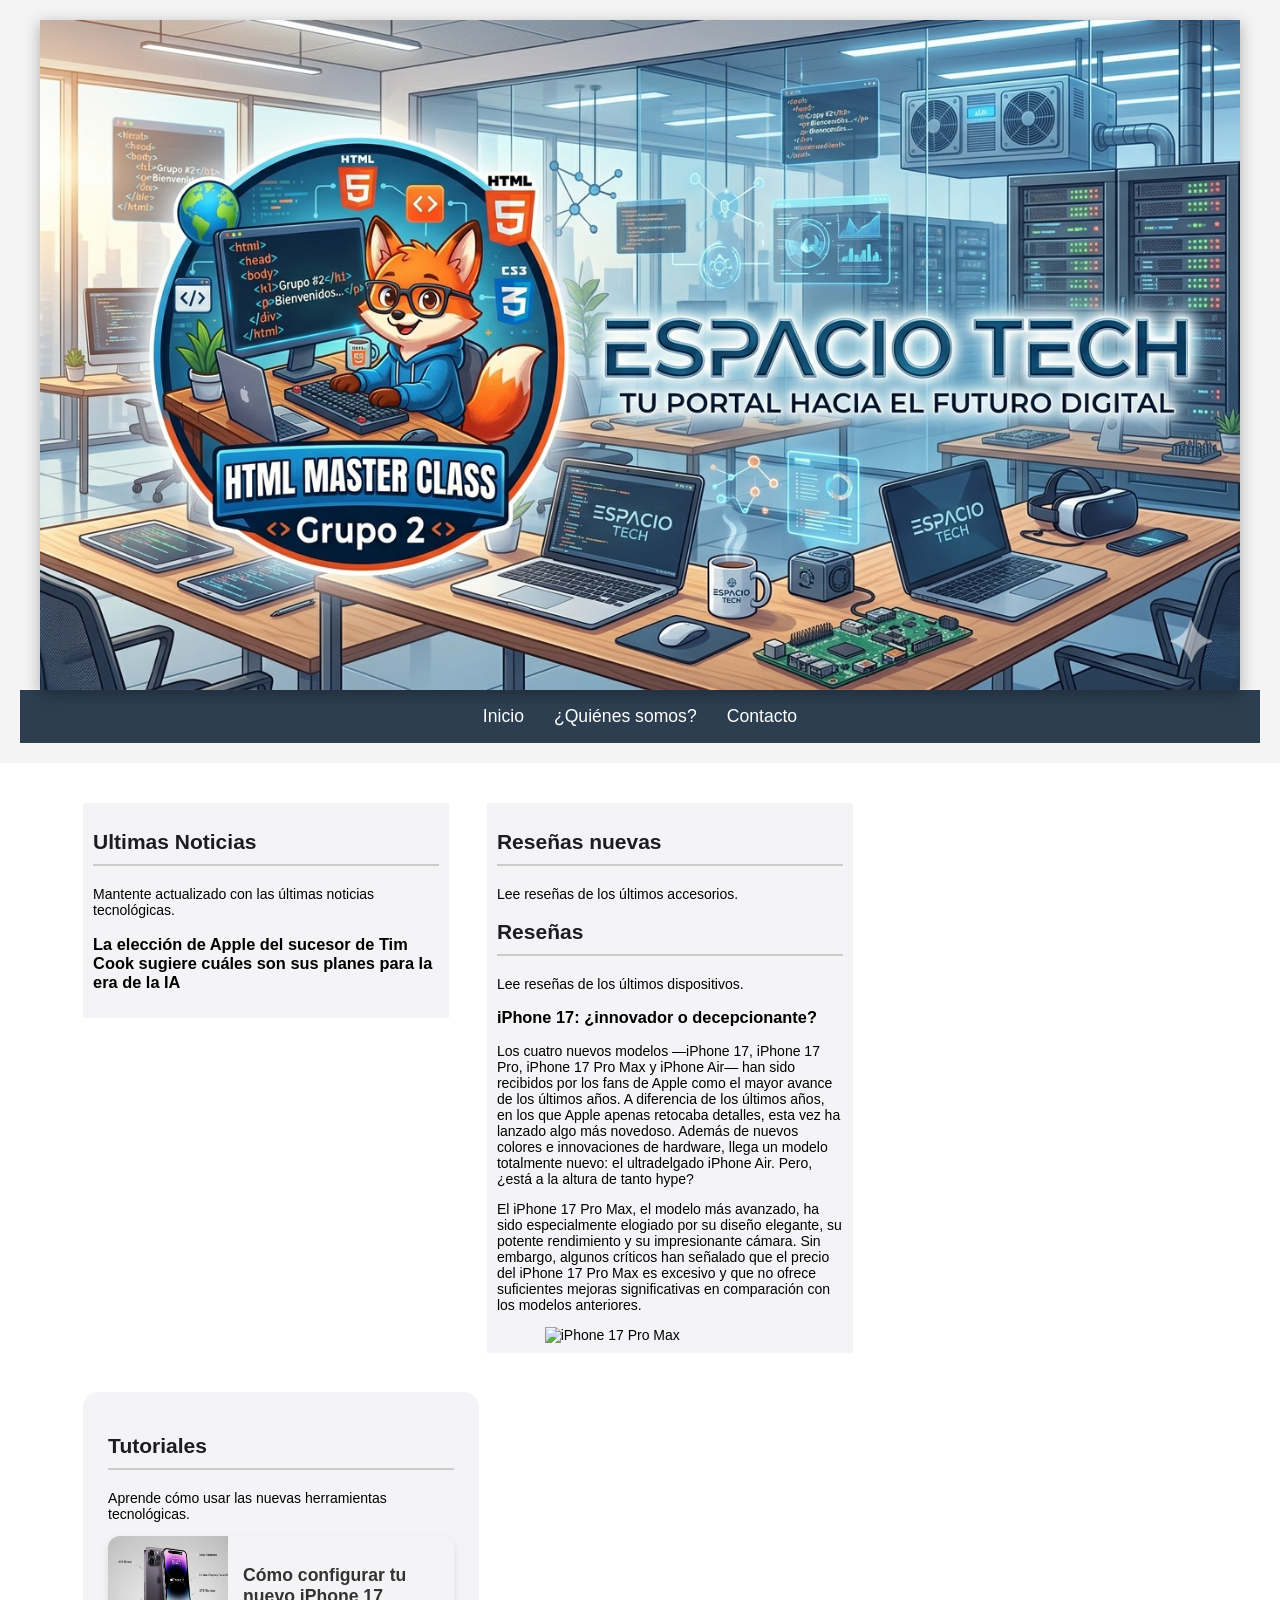
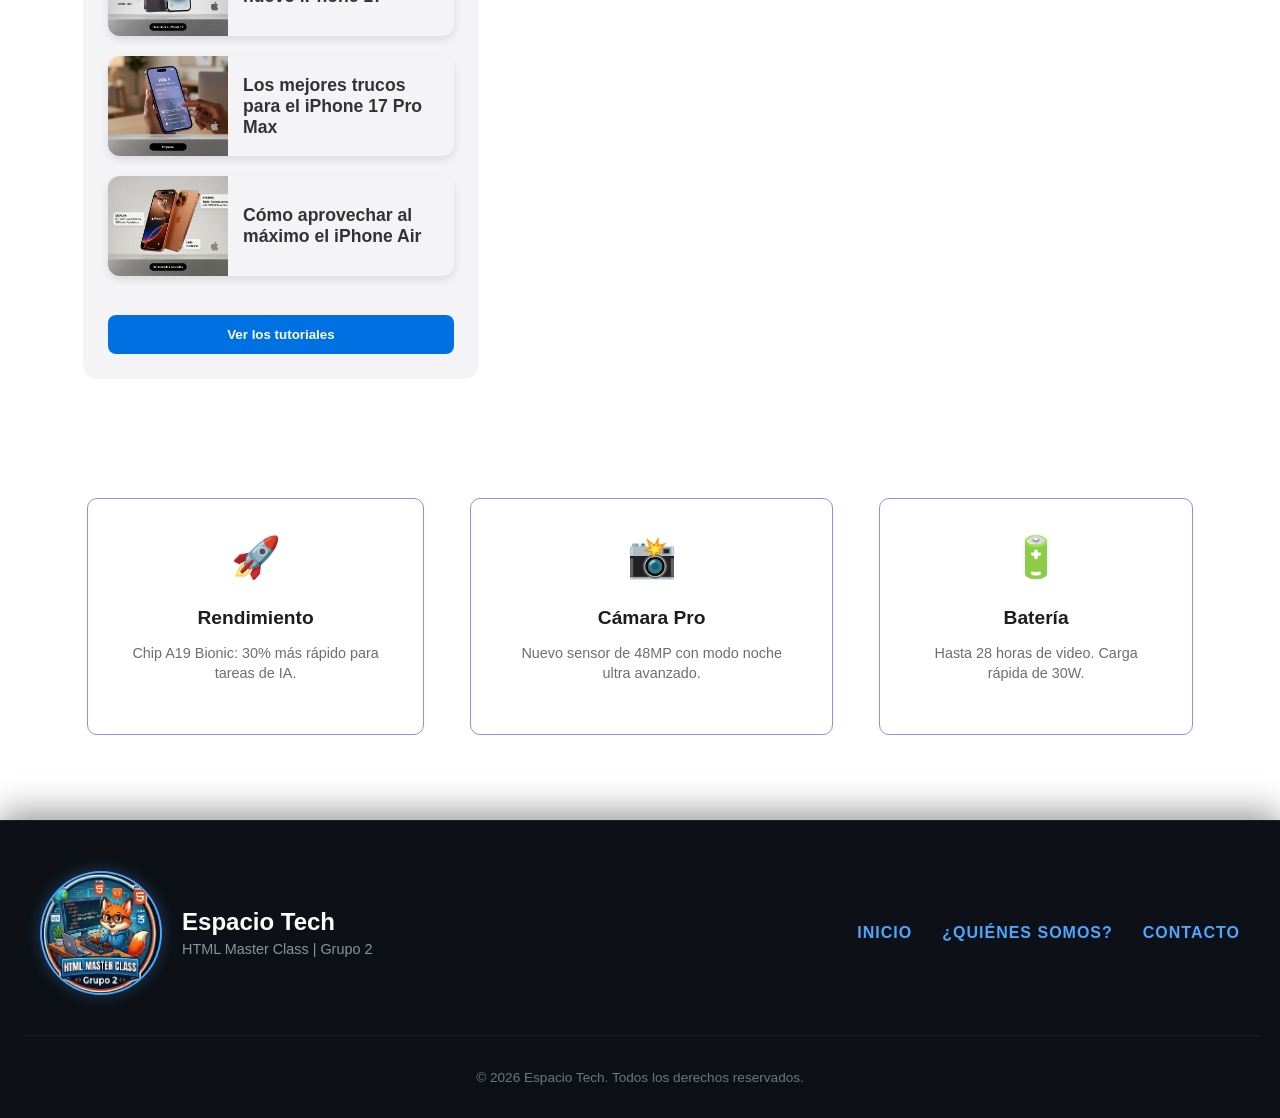
==== index.html @ e51ae592 "Cambios columna" ====
<!DOCTYPE html>
<html lang="en">
    <head>
        <meta charset="UTF-8">
        <meta name="viewport" content="width=device-width, initial-scale=1.0">
        <title>Espacio Tech</title>
        <link rel="stylesheet" href="estilo.css">
    </head>



        <!-- ROSA aqui -->

    <body>

        <!-- EDUARDO + MENU  -->
        <header>
            <div class="header-container">
                <img src="/imagenes/EspacioTech.png" alt="Cabecera Espacio Tech - HTML Master Class" class="header-img">
            </div>

            <nav class="navbar">
                <ul class="nav-list">
                    <li><a href="/index.html">Inicio</a></li>
                    <li><a href="/HTML/quienesSomos.html">¿Quiénes somos?</a></li>
                    <li><a href="/HTML/contactos.html">Contacto</a></li>
                </ul>
            </nav>        
        </header>

        <div class="container">
            <div class="column">
                <h2>Ultimas Noticias</h2>
                <p>Mantente actualizado con las últimas noticias tecnológicas.</p>
                <h3>La elección de Apple del sucesor de
                    Tim Cook sugiere cuáles son sus planes para la era de la IA</h3>
            </div>



            
            <!-- CECILIA + ITEM #2 -->


            <div class="column">

                <h2>Reseñas nuevas</h2>
                <p>Lee reseñas de los últimos accesorios.</p>

                <h2>Reseñas</h2>
                <p>Lee reseñas de los últimos dispositivos.</p> 
                <h3>iPhone 17: ¿innovador o decepcionante?</h3>
                <p>Los cuatro nuevos modelos —iPhone 17, iPhone 17 Pro, iPhone 17 Pro Max y iPhone Air— han sido recibidos por los fans de Apple como el mayor avance de los últimos años. A diferencia de los últimos años, en los que Apple apenas retocaba detalles, esta vez ha lanzado algo más novedoso. Además de nuevos colores e innovaciones de hardware, llega un modelo totalmente nuevo: el ultradelgado iPhone Air. Pero, ¿está a la altura de tanto hype?</p>
                <p>El iPhone 17 Pro Max, el modelo más avanzado, ha sido especialmente elogiado por su diseño elegante, su potente rendimiento y su impresionante cámara. Sin embargo, algunos críticos han señalado que el precio del iPhone 17 Pro Max es excesivo y que no ofrece suficientes mejoras significativas en comparación con los modelos anteriores.</p>
                
                <img class="img-resena" src="https://www.apple.com/v/iphone-17/e/images/overview/welcome/hero_startframe__e9e7pcnguyqi_xlarge.jpg" alt="iPhone 17 Pro Max">

            </div>

            <!-- ARGELIS TERMINADO -->


            <div class="column">
                <h2>Tutoriales</h2>
                <p>Aprende cómo usar las nuevas herramientas tecnológicas.</p>

                <ul class="Lista-tutoriales">
                    <li><a href="#">Cómo configurar tu nuevo iPhone 17</a></li>
                    <li><a href="#">Los mejores trucos para el iPhone 17 Pro Max</a></li>
                    <li><a href="#">Cómo aprovechar al máximo el iPhone Air</a></li>
                </ul>

                <button class="btn-leer-mas">Ver los tutoriales</button>
            </div>
            <div class="clearfix"></div>
        </div>

        



        

        


        <!-- <div class="container">
            <div class="row">
                <div class="column">Grid Item 1</div>
                <div class="column">Grid Item 2</div>
                <div class="column">Grid Item 3</div>
                <div class="clearfix"></div>
            </div>
        </div> -->




        <div class="container">
        <div class="row">
            <div class="column1">
                <div class="card-detalles">
                    <span class="emoji">🚀</span>
                    <h4>Rendimiento</h4>
                    <p>Chip A19 Bionic: 30% más rápido para tareas de IA.</p>
                </div>
            </div>

            <div class="column1">
                <div class="card-detalles">
                    <span class="emoji">📸</span>
                    <h4>Cámara Pro</h4>
                    <p>Nuevo sensor de 48MP con modo noche ultra avanzado.</p>
                </div>
            </div>

            <div class="column1">
                <div class="card-detalles">
                    <span class="emoji">🔋</span>
                    <h4>Batería</h4>
                    <p>Hasta 28 horas de video. Carga rápida de 30W.</p>
                </div>
            </div>
            <div class="clearfix"></div>
        </div>
    </div>

        <div class="container">
        
        </div>

        <!-- Footer -->
        <footer class="site-footer-v2">
            <div class="footer-inner-wrapper">
                
                <div class="footer-branding">
                    <img src="/imagenes/FooterDos.png" alt="Logo Espacio Tech HTML Master Class" class="footer-logo-img">
                    <div class="branding-text">
                        <h3>Espacio Tech</h3>
                        <p>HTML Master Class | Grupo 2</p>
                    </div>
                </div>

                <nav class="footer-navigation-v2">
                    <ul>
                        <li><a href="/index.html">Inicio</a></li>
                        <li><a href="/HTML/quienesSomos.html">¿Quiénes somos?</a></li>
                        <li><a href="/HTML/contactos.html">Contacto</a></li>
                    </ul>
                </nav>
                
            </div>
            
            <div class="footer-bottom-v2">
                <p>&copy; 2026 Espacio Tech. Todos los derechos reservados.</p>
            </div>
        </footer>
        <!-- Fin del footer -->
        
    </body>



</html>
---- estilo.css ----
/*Estilos generales del cuerpo*/
body {
    font-family: Arial, sans-serif;
    font-size:14px ;
    margin: 0;
    padding: 0;
}

/* Contenedor principal del menú - Header*/
.navbar {
    background-color: #2c3e50;
    padding: 1rem;
    display: flex;
    justify-content: center; /* Centra el menú horizontalmente */
}
.glass-container {
    background: rgba(13, 17, 23, 0.75); /* Fondo oscuro translúcido */
    backdrop-filter: blur(12px); /* Efecto de desenfoque del fondo */
    -webkit-backdrop-filter: blur(12px);
    border: 1px solid rgba(255, 255, 255, 0.1);
    border-radius: 15px;
    padding: 30px 60px;
    text-align: center;
    box-shadow: 0 8px 32px 0 rgba(0, 0, 0, 0.5);
    width: 80%;
    max-width: 800px;
}

/* Lista de navegación */
.nav-list {
    list-style: none;
    margin: 0;
    padding: 0;
    display: flex;
    gap: 30px; /* Espacio entre los elementos */
}

/* Estilos de los enlaces */
.nav-list li a {
    text-decoration: none;
    color: white;
    font-weight: 500;
    font-size: 1.1rem;
    transition: color 0.3s ease;
}

/* Efecto al pasar el ratón (Hover) */
.nav-list li a:hover {
    color: #3498db;
}

/* Estilos para que la cabecera se vea perfecta */
.main-header {
    width: 100%;
    overflow: hidden;
    position: relative;
    background-color: #0d1117; /* Un color oscuro que combine con el diseño tech */
}

.header-container {
    max-width: 1200px; /* Ancho máximo para que no se estire demasiado en pantallas gigantes */
    margin: 0 auto;
    position: relative;
}

.header-img {
    width: 100%;
    height: auto;
    display: block;
    box-shadow: 0 4px 15px rgba(0, 0, 0, 0.3); /* Sombra para darle profundidad */
}

/* Estilo para el texto opcional sobre la imagen */
.header-overlay {
    position: absolute;
    bottom: 20px;
    left: 20px;
    color: white;
    font-family: 'Segoe UI', Tahoma, Geneva, Verdana, sans-serif;
    text-shadow: 2px 2px 4px rgba(0,0,0,0.7);
}

/* Ajuste para móviles */
@media (max-width: 768px) {
    .header-overlay h1 {
        font-size: 1.5rem;
    }
}
/* Fien de Header */


/*Estilos para el contenedor*/
.container {
    width: 90%;
    margin: 0 auto;
    padding: 20px;
    border: 1px solid #ffffff;
}
/*Encabezado principal*/
header {
    background-color: #f4f4f4;
    color: #333;
    padding: 20px;
    text-align: center;
}
/*Columnas flotantes*/
.column {
    float: left;
    width: 30%;
    margin: 1.66%;
    padding: 10px;
    background-color:#f4f4f7;
}

.img-resena {
    display: block;
    margin: 0 auto;
    max-width: 100%;
    width: 250px;
    height: auto;
}

.clearfix::after {
    content: "";
    display: table;
    clear: both;
}
@media  (max-width: 768px) {
    .column {
        width: 100%;
        float: none;
        margin: 0 0 20px 0;
    }
}
.row {
    overflow: hidden;
}
.post img{
    float: left;
    width:  50px;
    margin-right: 10px;
}


/* =========================================
   ESTILOS DE ARGENIS - SECCIÓN TUTORIALES
   ========================================= */

/* 1. Fondo gris y contenedor de tu columna */
.column:nth-child(3) { 
    background-color: #f4f4f7; /* El gris profesional que pediste */
    padding: 25px;
    border-radius: 15px;
}

/* 2. Titulo de tu sección */
.column h2 {
    color: #1d1d1f;
    font-family: 'Segoe UI', sans-serif;
    border-bottom: 2px solid #ccc;
    padding-bottom: 10px;
    margin-bottom: 20px;
}

/* 3. Ajuste de tu lista para que sea "acostada" */
.Lista-tutoriales {
    list-style: none; /* Quitamos los puntos */
    padding: 0;
    display: flex;
    flex-direction: column; /* Las tarjetas van una debajo de otra */
    gap: 20px; /* Espacio entre tarjetas */
}

/* 4. Cada "Link" se convierte en una tarjeta horizontal (acostada) */
.Lista-tutoriales li a {
    display: flex;
    align-items: center;
    text-decoration: none;
    color: #333;
    border-radius: 12px;
    overflow: hidden;
    box-shadow: 0 4px 8px rgba(0,0,0,0.1);
    transition: transform 0.3s ease;
    min-height: 100px; /* Altura de la tarjeta acostada */
}

.Lista-tutoriales li a:hover {
    transform: scale(1.02);
    box-shadow: 0 6px 12px rgba(0,0,0,0.15);
}

/* 5. Creamos un espacio para la imagen dentro de la tarjeta con CSS */
/* Como no tienes <img> en el HTML original dentro del <a>, 
   usaremos un truco de CSS para poner una imagen de fondo a la izquierda */
.Lista-tutoriales li a::before {
    content: "";
    flex: 0 0 120px; /* Ancho de la imagen "acostada" */
    height: 100px;
    background-color: #ddd;
    background-size: cover;
    background-position: center;
    margin-right: 15px;
}

/* Imágenes específicas para cada tutorial (reemplaza con tus fotos) */
.Lista-tutoriales li:nth-child(1) a::before { background-image: url(/imagenes/iphone\ 17\ 1.png); }
.Lista-tutoriales li:nth-child(2) a::before { background-image: url(/imagenes/17\ iphone\ 2.png); }
.Lista-tutoriales li:nth-child(3) a::before { background-image: url(/imagenes/iphone\ 17\ 3.png); }

/* 6. Estilo del texto dentro de la tarjeta */
.Lista-tutoriales li a {
    font-weight: 600;
    font-size: 1.1rem;
    padding-right: 15px;
}

/* 7. Tu botón de "Ver más" */
.btn-leer-mas {
    width: 100%;
    margin-top: 25px;
    padding: 12px;
    background-color: #0071e3;
    color: white;
    border: none;
    border-radius: 8px;
    font-weight: bold;
    cursor: pointer;
    transition: background 0.3s;
}

.btn-leer-mas:hover {
    background-color: #005bb7;
}


/* ESTILOS DE LA SECCION GRID */

/* Estilos para los Grid Items de Argelis */
.row {
    margin-top: 35px;
    display: flex; /* Asegura que se vean alineados */
    justify-content: space-between;
    
}

.card-detalles {
    background: #ffffff;
    border: 1px solid #8d8dfe;
    border-radius: 10px;
    padding: 35px;
    text-align: center;
    transition: all 0.3s ease; 
    height: 70%; 
}

/* Efecto al pasar el mouse */
.card-detalles:hover {
    transform: translateY(-8px);
    box-shadow: 0 10px 20px rgba(0,0,0,0.1);
    border-color: #0071e3;
}

.card-detalles .emoji {
    font-size: 2.5rem;
    display: block;
    margin-bottom: 15px;
}

.card-detalles h4 {
    font-size: 1.2rem;
    color: #1d1d1f;
    margin-bottom: 10px;
    font-weight: 700;
}

.card-detalles p {
    font-size: 0.9rem;
    color: #6e6e73;
    line-height: 1.4;
}

/* Ajuste para que las columnas no se peguen */
.column1 {
    padding: 2%;
}

/* Inicio CSS para el Footer*/
.footer-espacio-tech {
    width: 100%;
    min-height: 100px;
    /* Usamos tu imagen de fondo */
    /* background: url('/imagenes/footerEspacioTech.png') no-repeat center center; */
    background-size: cover;
    display: flex;
    justify-content: center;
    align-items: flex-end; /* Lo posiciona en la parte baja */
    padding-bottom: 20px;
    font-family: 'Segoe UI', Tahoma, Geneva, Verdana, sans-serif;
}

.glass-container {
    background: rgba(13, 17, 23, 0.75); /* Fondo oscuro translúcido */
    backdrop-filter: blur(12px); /* Efecto de desenfoque del fondo */
    -webkit-backdrop-filter: blur(12px);
    border: 1px solid rgba(255, 255, 255, 0.1);
    border-radius: 15px;
    padding: 30px 60px;
    text-align: center;
    box-shadow: 0 8px 32px 0 rgba(0, 0, 0, 0.5);
    width: 50%;
    max-width: 800px;
}

/* Estilos principales del footer (Fondo oscuro tech) */
.site-footer-v2 {
    background-color: #0d1117; /* El color oscuro del fondo de tu imagen */
    color: #ffffff;
    padding: 50px 20px 20px;
    font-family: 'Segoe UI', Tahoma, Geneva, Verdana, sans-serif;
    border-top: 1px solid rgba(77, 166, 255, 0.1);
    box-shadow: 0 -8px 32px rgba(0, 0, 0, 0.4);
}

/* Contenedor Flexbox para alinear marca a la izq. y enlaces a la der. */
.footer-inner-wrapper {
    max-width: 1200px;
    margin: 0 auto;
    display: flex;
    justify-content: space-between; /* Clave para mover los extremos */
    align-items: center; /* Alinea verticalmente */
    flex-wrap: wrap; /* Para móviles */
    gap: 30px;
}

/* Estilos para el logo y branding (Izquierda) */
.footer-branding {
    display: flex;
    align-items: center;
    gap: 20px;
}

.footer-logo-img {
    height: 120px; /* Ajusta el tamaño de tu imagen aquí */
    width: auto;
    border-radius: 50%; /* Mantiene la forma circular del logo */
    border: 2px solid #4da6ff; /* Un sutil anillo azul tech */
    box-shadow: 0 0 15px rgba(77, 166, 255, 0.3);
}

.branding-text h3 {
    margin: 0;
    color: #ffffff;
    font-size: 1.5rem;
    font-weight: 700;
}

.branding-text p {
    margin: 5px 0 0;
    color: #8b949e;
    font-size: 0.9rem;
}

/* Innicio Estilos para el Footer */
.footer-navigation-v2 ul {
    list-style: none;
    padding: 0;
    margin: 0;
    display: flex;
    gap: 30px;
}

.footer-navigation-v2 a {
    color: #4da6ff; /* Azul tecnológico para los links */
    text-decoration: none;
    font-weight: 600;
    font-size: 1rem;
    text-transform: uppercase;
    letter-spacing: 1px;
    transition: all 0.3s ease;
}

.footer-navigation-v2 a:hover {
    color: #ffffff;
    text-shadow: 0 0 10px #4da6ff; /* Efecto de brillo tech */
    transform: translateY(-2px);
}

/* Parte baja del footer (Copyright) */
.footer-bottom-v2 {
    text-align: center;
    margin-top: 40px;
    padding-top: 20px;
    border-top: 1px solid rgba(255, 255, 255, 0.05);
    color: #6e7681;
    font-size: 0.85rem;
}

/* Adaptación para dispositivos móviles */
@media (max-width: 768px) {
    .footer-inner-wrapper {
        flex-direction: column; /* Apila los elementos */
        text-align: center;
    }
    
    .footer-branding {
        flex-direction: column;
    }
    
    .footer-navigation-v2 ul {
        flex-direction: column;
        gap: 15px;
    }
}
/* Fin CSS para el Footer*/
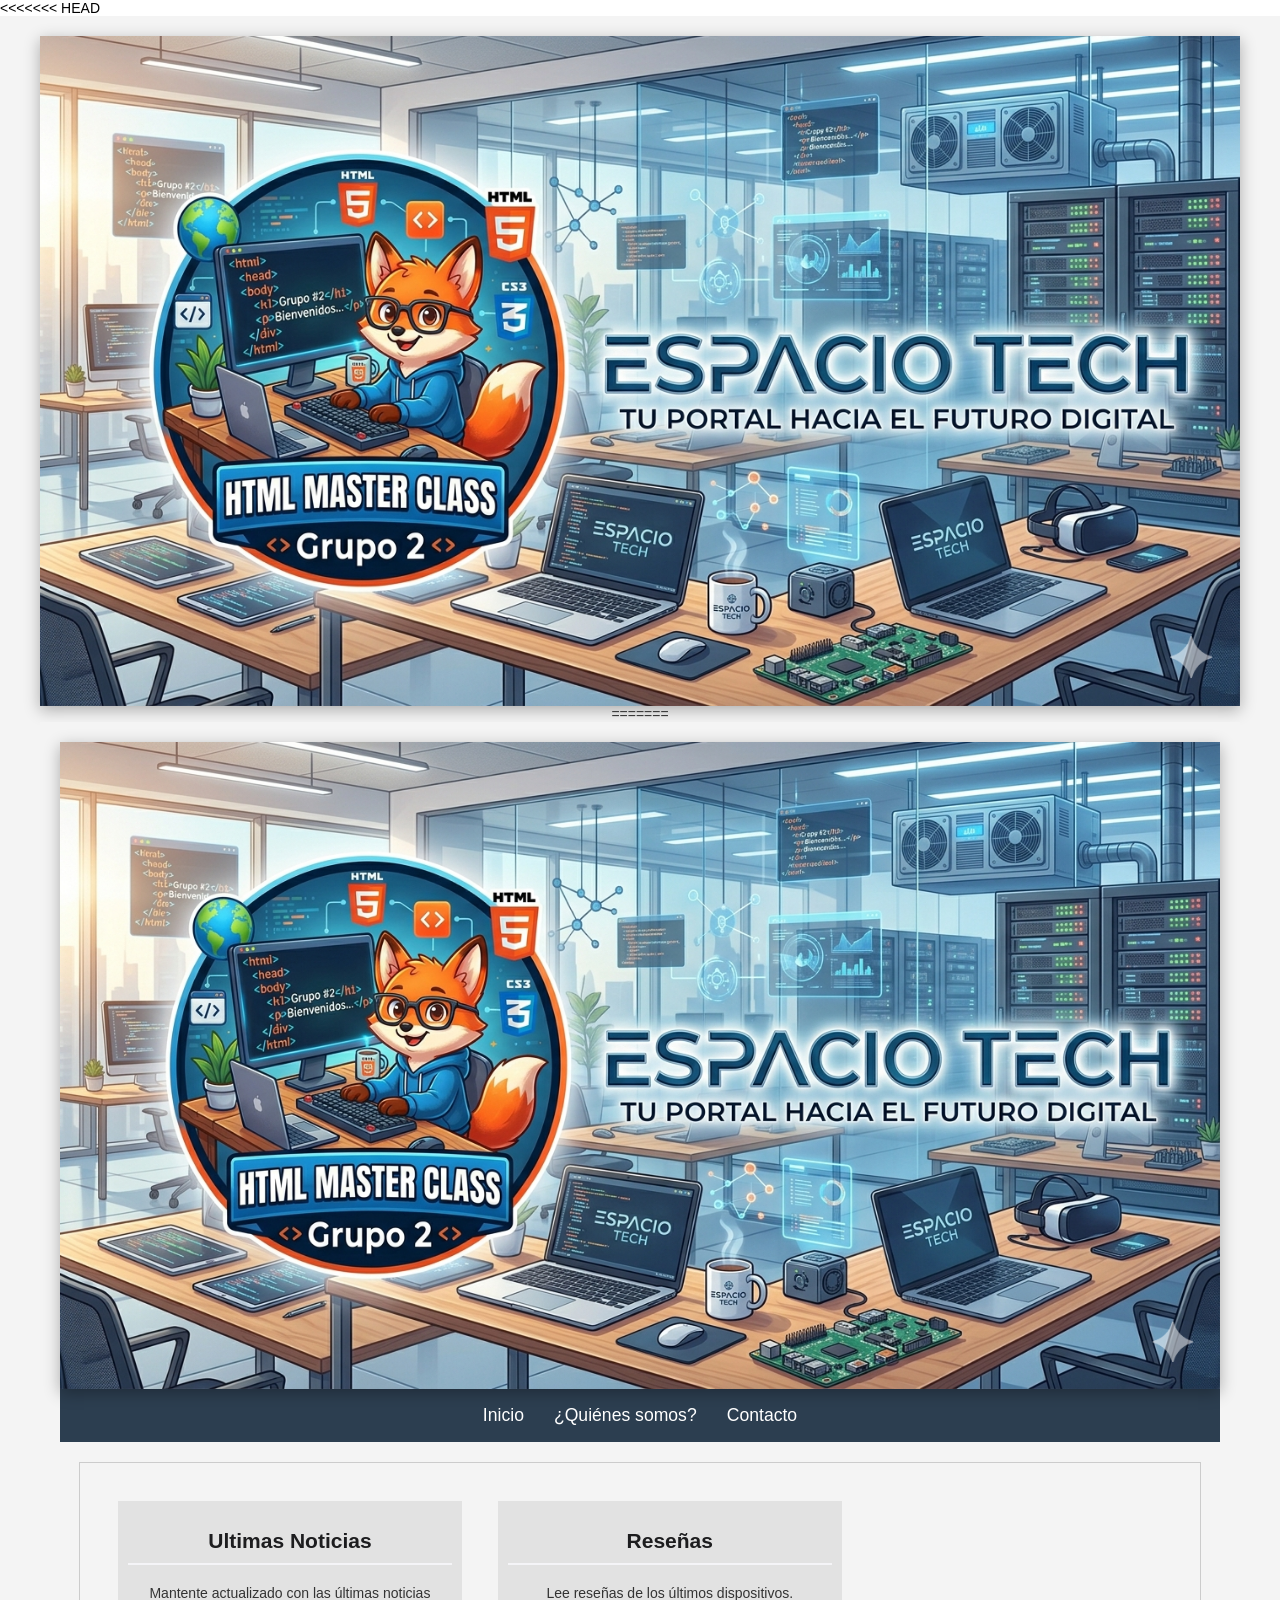
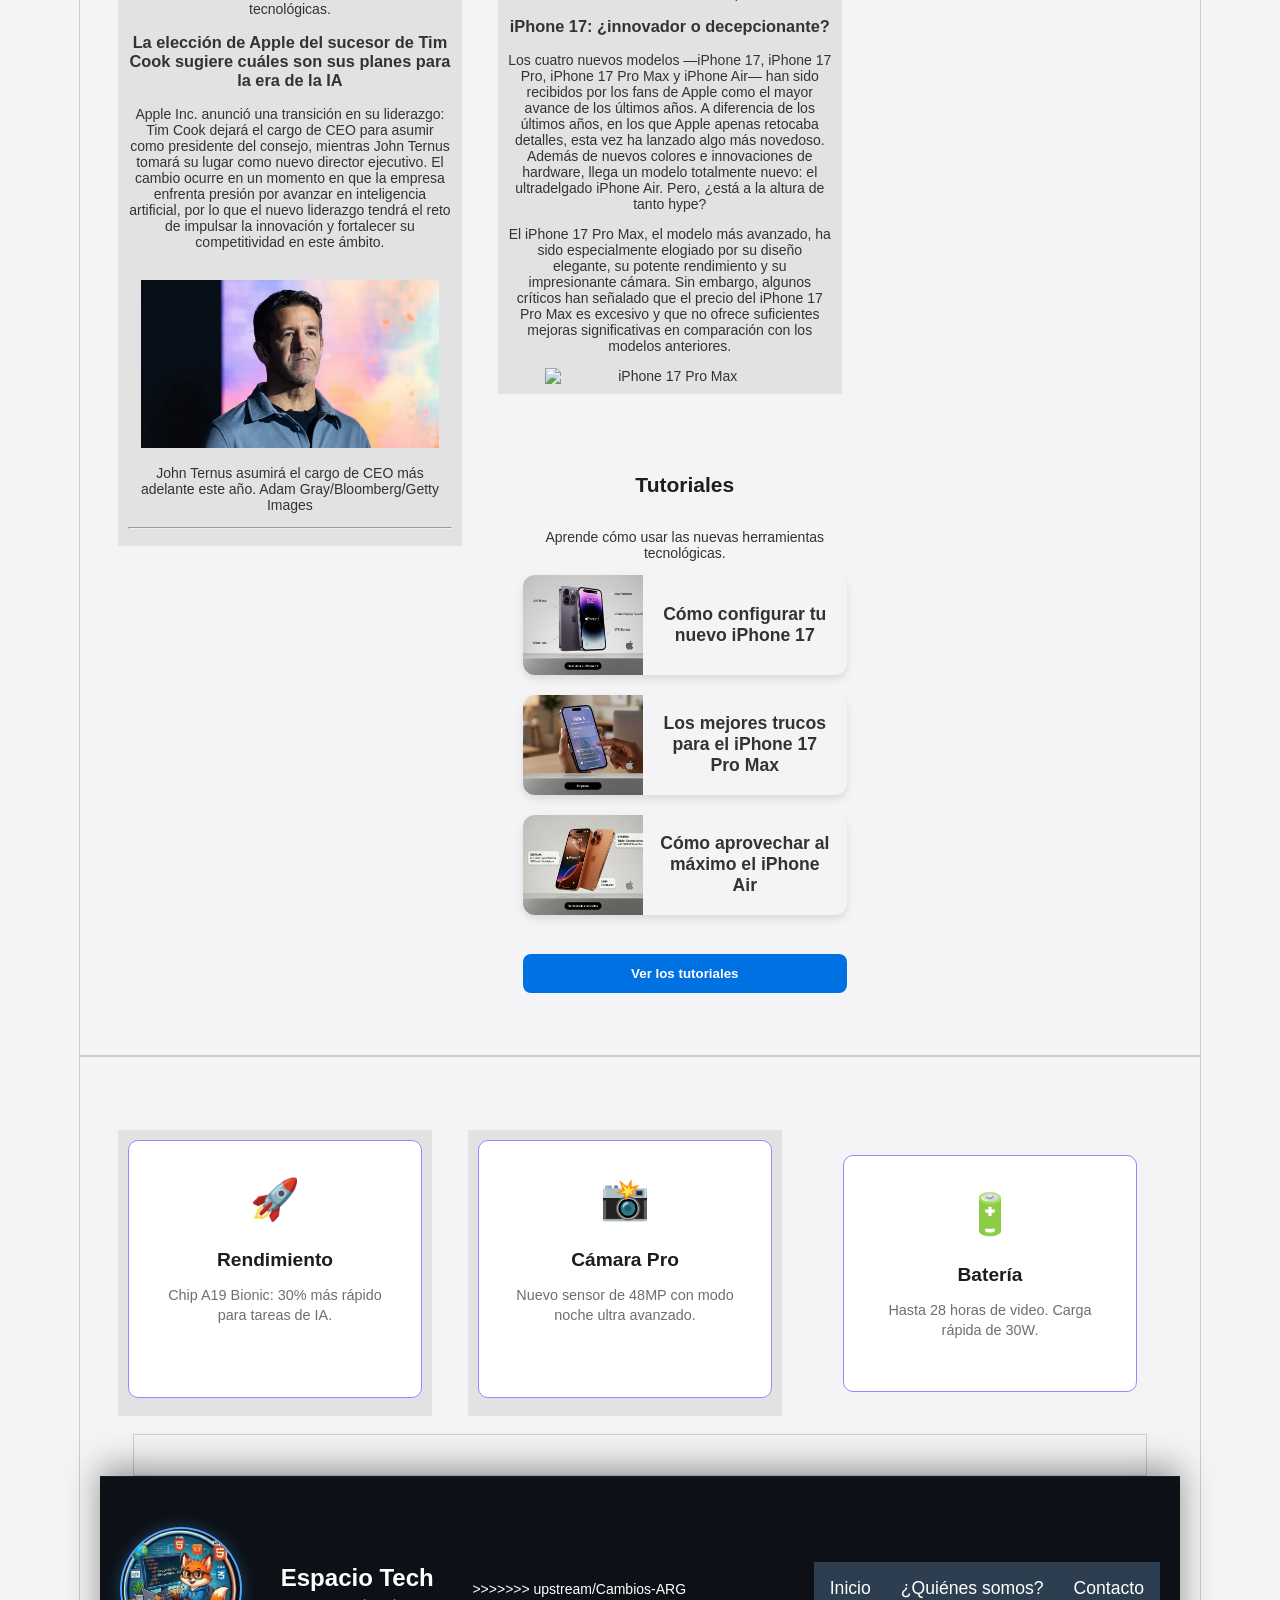
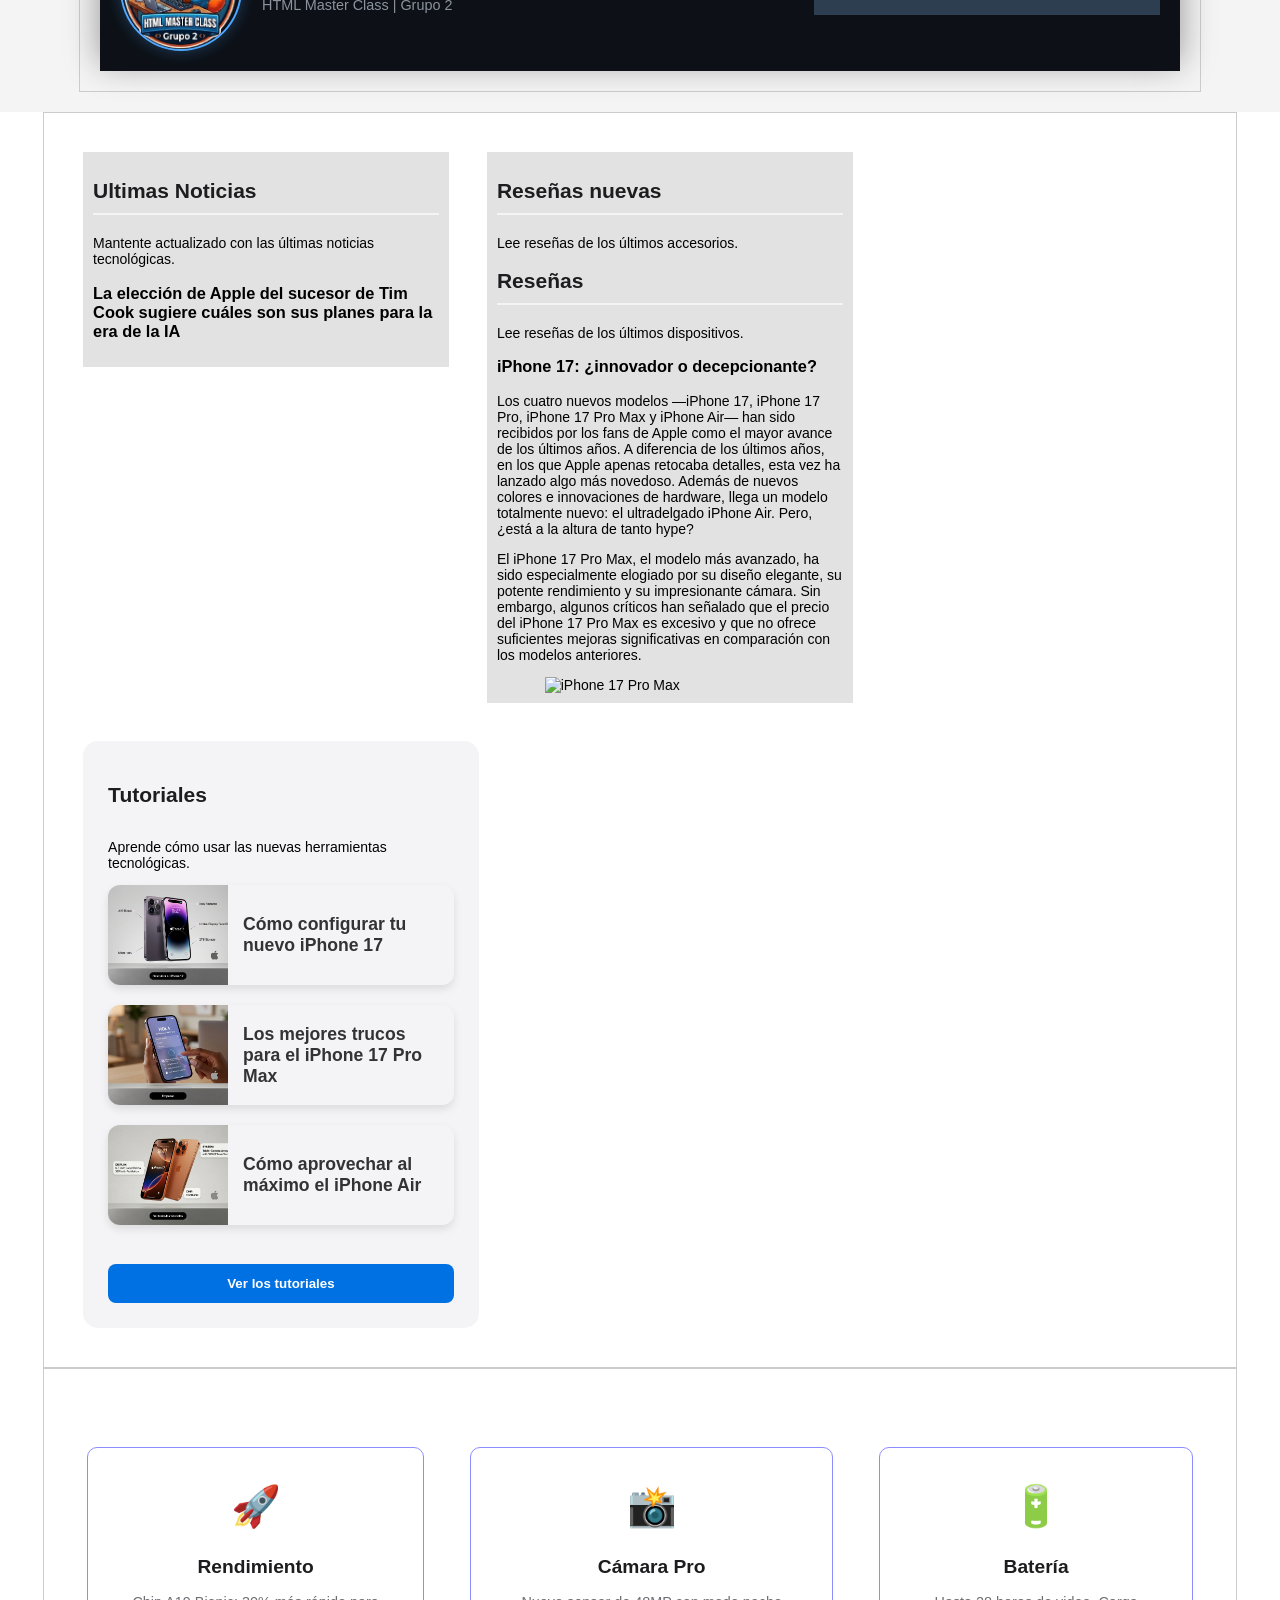
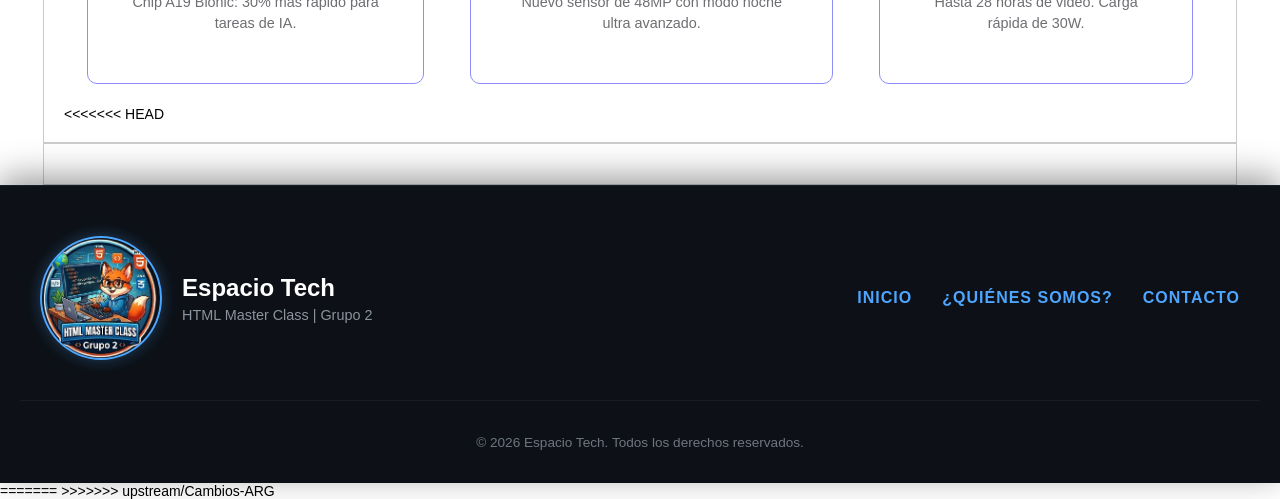
==== commit e1624d84: "Ultima" ====
--- a/index.html
+++ b/index.html
@@ -6,6 +6,7 @@
         <title>Espacio Tech</title>
         <link rel="stylesheet" href="estilo.css">
     </head>
+<<<<<<< HEAD
 
 
 
@@ -17,6 +18,133 @@
         <header>
             <div class="header-container">
                 <img src="/imagenes/EspacioTech.png" alt="Cabecera Espacio Tech - HTML Master Class" class="header-img">
+=======
+<body>
+
+    <!-- EDUARDO + MENU  -->
+
+    <header>
+        <div class="header-container">
+            <img src="/imagenes/EspacioTech.png" alt="Cabecera Espacio Tech - HTML Master Class" class="header-img">
+        </div>
+
+        <nav class="navbar">
+            <ul class="nav-list">
+                <li><a href="/index.html">Inicio</a></li>
+                <li><a href="/HTML/quienesSomos.html">¿Quiénes somos?</a></li>
+                <li><a href="/HTML/contactos.html">Contacto</a></li>
+            </ul>
+        </nav>        
+    </header>
+
+
+       <!-- ROSA -->
+
+
+    <div class="container">
+        <div class="column">
+            <h2>Ultimas Noticias</h2>
+            <p>Mantente actualizado con las últimas noticias tecnológicas.</p>
+            <h3>La elección de Apple del sucesor de
+                 Tim Cook sugiere cuáles son sus planes para la era de la IA</h3>
+
+                 <P>Apple Inc. anunció una transición en su liderazgo: Tim 
+        Cook dejará el cargo de CEO para asumir como presidente del 
+        consejo, mientras John Ternus tomará su lugar como nuevo 
+        director ejecutivo. El cambio ocurre en un momento en que la 
+        empresa enfrenta presión por avanzar en inteligencia 
+        artificial, por lo que el nuevo liderazgo tendrá el reto de 
+        impulsar la innovación y fortalecer su competitividad en este 
+        ámbito.</P>
+       
+          <br>
+      
+    <div class="imagen">
+  <img src="/imagenes/Ternus.webp" alt="foto de Ternus" height="168">
+  <p class="epigrafe"> 
+    <span class="normal">John Ternus asumirá el cargo de CEO más 
+             adelante este año.</span> Adam Gray/Bloomberg/Getty Images</p>
+   </div>
+    <hr>
+        </div>
+
+
+
+        
+           <!-- CECILIA + ITEM #2 -->
+
+
+        <div class="column">
+
+            <h2>Reseñas</h2>
+            <p>Lee reseñas de los últimos dispositivos.</p> 
+            <h3>iPhone 17: ¿innovador o decepcionante?</h3>
+            <p>Los cuatro nuevos modelos —iPhone 17, iPhone 17 Pro, iPhone 17 Pro Max y iPhone Air— han sido recibidos por los fans de Apple como el mayor avance de los últimos años. A diferencia de los últimos años, en los que Apple apenas retocaba detalles, esta vez ha lanzado algo más novedoso. Además de nuevos colores e innovaciones de hardware, llega un modelo totalmente nuevo: el ultradelgado iPhone Air. Pero, ¿está a la altura de tanto hype?</p>
+            <p>El iPhone 17 Pro Max, el modelo más avanzado, ha sido especialmente elogiado por su diseño elegante, su potente rendimiento y su impresionante cámara. Sin embargo, algunos críticos han señalado que el precio del iPhone 17 Pro Max es excesivo y que no ofrece suficientes mejoras significativas en comparación con los modelos anteriores.</p>
+            
+            <img class="img-resena" src="https://www.apple.com/v/iphone-17/e/images/overview/welcome/hero_startframe__e9e7pcnguyqi_xlarge.jpg" alt="iPhone 17 Pro Max">
+        </div>
+
+         <!-- ARGELIS TERMINADO -->
+
+
+            <div class="column">
+                <h2>Tutoriales</h2>
+                <p>Aprende cómo usar las nuevas herramientas tecnológicas.</p>
+
+                <ul class="Lista-tutoriales">
+                    <li><a href="#">Cómo configurar tu nuevo iPhone 17</a></li>
+                    <li><a href="#">Los mejores trucos para el iPhone 17 Pro Max</a></li>
+                    <li><a href="#">Cómo aprovechar al máximo el iPhone Air</a></li>
+                </ul>
+
+                <button class="btn-leer-mas">Ver los tutoriales</button>
+            </div>
+            <div class="clearfix"></div>
+        </div>
+
+        <div class="container">
+        <div class="row">
+            <div class="column">
+                <div class="card-detalles">
+                    <span class="emoji">🚀</span>
+                    <h4>Rendimiento</h4>
+                    <p>Chip A19 Bionic: 30% más rápido para tareas de IA.</p>
+                </div>
+            </div>
+
+            <div class="column">
+                <div class="card-detalles">
+                    <span class="emoji">📸</span>
+                    <h4>Cámara Pro</h4>
+                    <p>Nuevo sensor de 48MP con modo noche ultra avanzado.</p>
+                </div>
+            </div>
+
+            <div class="column">
+                <div class="card-detalles">
+                    <span class="emoji">🔋</span>
+                    <h4>Batería</h4>
+                    <p>Hasta 28 horas de video. Carga rápida de 30W.</p>
+                </div>
+            </div>
+            <div class="clearfix"></div>
+        </div>
+        <div class="container">
+        
+        </div>
+
+    <!-- Footer -->
+    <footer class="site-footer-v2">
+        <div class="footer-inner-wrapper">
+            
+            <div class="footer-branding">
+                <img src="/imagenes/FooterDos.png" alt="Logo Espacio Tech HTML Master Class" class="footer-logo-img">
+                <div class="branding-text">
+                    <h3>Espacio Tech</h3>
+                    <p>HTML Master Class | Grupo 2</p>
+                </div>
+>>>>>>> upstream/Cambios-ARG
             </div>
 
             <nav class="navbar">
@@ -123,6 +251,7 @@
             </div>
             <div class="clearfix"></div>
         </div>
+<<<<<<< HEAD
     </div>
 
         <div class="container">
@@ -161,4 +290,10 @@
 
 
 
+=======
+    </footer>
+    <!-- Fin del footer -->
+    
+</body>
+>>>>>>> upstream/Cambios-ARG
 </html>
--- a/estilo.css
+++ b/estilo.css
@@ -5,8 +5,7 @@
     margin: 0;
     padding: 0;
 }
-
-/* Contenedor principal del menú - Header*/
+/* Contenedor principal del menú */
 .navbar {
     background-color: #2c3e50;
     padding: 1rem;
@@ -50,12 +49,6 @@
 }
 
 /* Estilos para que la cabecera se vea perfecta */
-.main-header {
-    width: 100%;
-    overflow: hidden;
-    position: relative;
-    background-color: #0d1117; /* Un color oscuro que combine con el diseño tech */
-}
 
 .header-container {
     max-width: 1200px; /* Ancho máximo para que no se estire demasiado en pantallas gigantes */
@@ -70,15 +63,6 @@
     box-shadow: 0 4px 15px rgba(0, 0, 0, 0.3); /* Sombra para darle profundidad */
 }
 
-/* Estilo para el texto opcional sobre la imagen */
-.header-overlay {
-    position: absolute;
-    bottom: 20px;
-    left: 20px;
-    color: white;
-    font-family: 'Segoe UI', Tahoma, Geneva, Verdana, sans-serif;
-    text-shadow: 2px 2px 4px rgba(0,0,0,0.7);
-}
 
 /* Ajuste para móviles */
 @media (max-width: 768px) {
@@ -86,7 +70,7 @@
         font-size: 1.5rem;
     }
 }
-/* Fien de Header */
+
 
 
 /*Estilos para el contenedor*/
@@ -94,7 +78,7 @@
     width: 90%;
     margin: 0 auto;
     padding: 20px;
-    border: 1px solid #ffffff;
+    border: 1px solid #ccc;
 }
 /*Encabezado principal*/
 header {
@@ -109,7 +93,7 @@
     width: 30%;
     margin: 1.66%;
     padding: 10px;
-    background-color:#f4f4f7;
+    background-color:#e2e2e2;
 }
 
 .img-resena {
@@ -157,7 +141,7 @@
 .column h2 {
     color: #1d1d1f;
     font-family: 'Segoe UI', sans-serif;
-    border-bottom: 2px solid #ccc;
+    border-bottom: 2px solid #f4f4f7;
     padding-bottom: 10px;
     margin-bottom: 20px;
 }
@@ -233,6 +217,7 @@
 }
 
 
+
 /* ESTILOS DE LA SECCION GRID */
 
 /* Estilos para los Grid Items de Argelis */
@@ -283,6 +268,9 @@
 .column1 {
     padding: 2%;
 }
+
+/* CSS CAMBIOS FOOTHER EDUARDO*/
+
 
 /* Inicio CSS para el Footer*/
 .footer-espacio-tech {
@@ -311,6 +299,22 @@
     max-width: 800px;
 }
 
+
+.footer-nav {
+    display: flex;
+    justify-content: center;
+    gap: 40px;
+    margin-bottom: 15px;
+}
+.footer-link {
+    color: #4da6ff; /* Azul tecnológico */
+    text-decoration: none;
+    font-weight: 600;
+    font-size: 1 rem;
+    transition: all 0.3s ease;
+    text-transform: uppercase;
+    letter-spacing: 1px;
+}
 /* Estilos principales del footer (Fondo oscuro tech) */
 .site-footer-v2 {
     background-color: #0d1117; /* El color oscuro del fondo de tu imagen */
@@ -410,6 +414,71 @@
         flex-direction: column;
         gap: 15px;
     }
+
 }
 /* Fin CSS para el Footer*/
 
+.footer-link:hover {
+    color: #ffffff;
+    text-shadow: 0 0 10px #4da6ff;
+    transform: translateY(-2px);
+}
+.footer-divider {
+    height: 1px;
+    background: linear-gradient(90deg, transparent, rgba(77, 166, 255, 0.5), transparent);
+    margin: 15px 0;
+}
+
+.footer-tag {
+    color: rgba(255, 255, 255, 0.6);
+    font-size: 0.85rem;
+    margin: 0;
+}
+
+/* Responsivo para celulares */
+@media (max-width: 600px) {
+    .footer-nav {
+        flex-direction: column;
+        gap: 15px;
+    }
+    .glass-container {
+        width: 90%;
+        padding: 20px;
+    }
+}
+
+/* CSS DE ROSA */
+/*Estilos para el contenedor*/
+.container {
+    width: 90%;
+    margin: 0 auto;
+    padding: 20px;
+    border: 1px solid #ccc;
+}
+body {
+    font-family: Arial, sans-serif;
+    font-size:14px ;
+    margin: 0;
+    padding: 0;
+}
+/*Encabezado principal*/
+header {
+    background-color: #f4f4f4;
+    color: #333;
+    padding: 20px;
+    text-align: center;
+}
+/*Columnas flotantes*/
+.column {
+    float: left;
+    width: 30%;
+    margin: 1.66%;
+    padding: 10px;
+    background-color:#e2e2e2;
+}
+
+@media (max-width: 768px) {
+    .row {
+        flex-direction: column;
+    }
+}
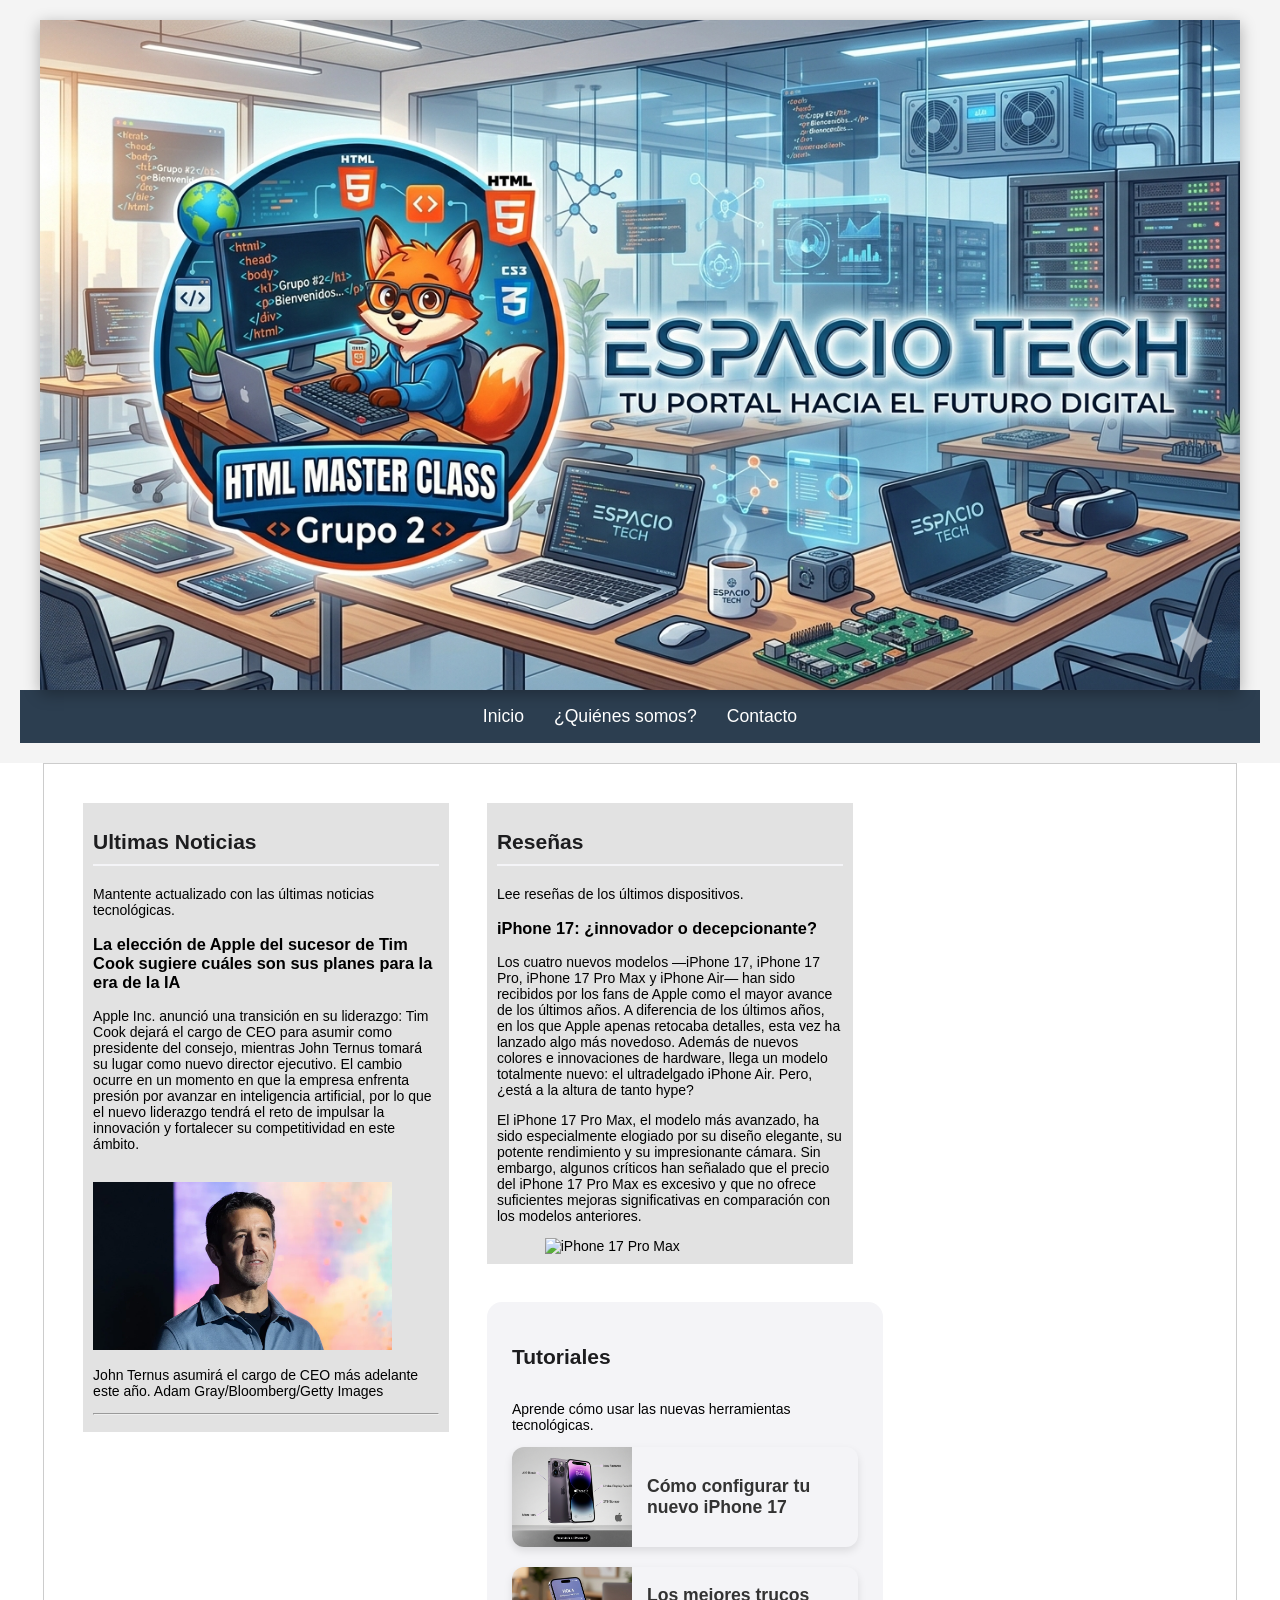
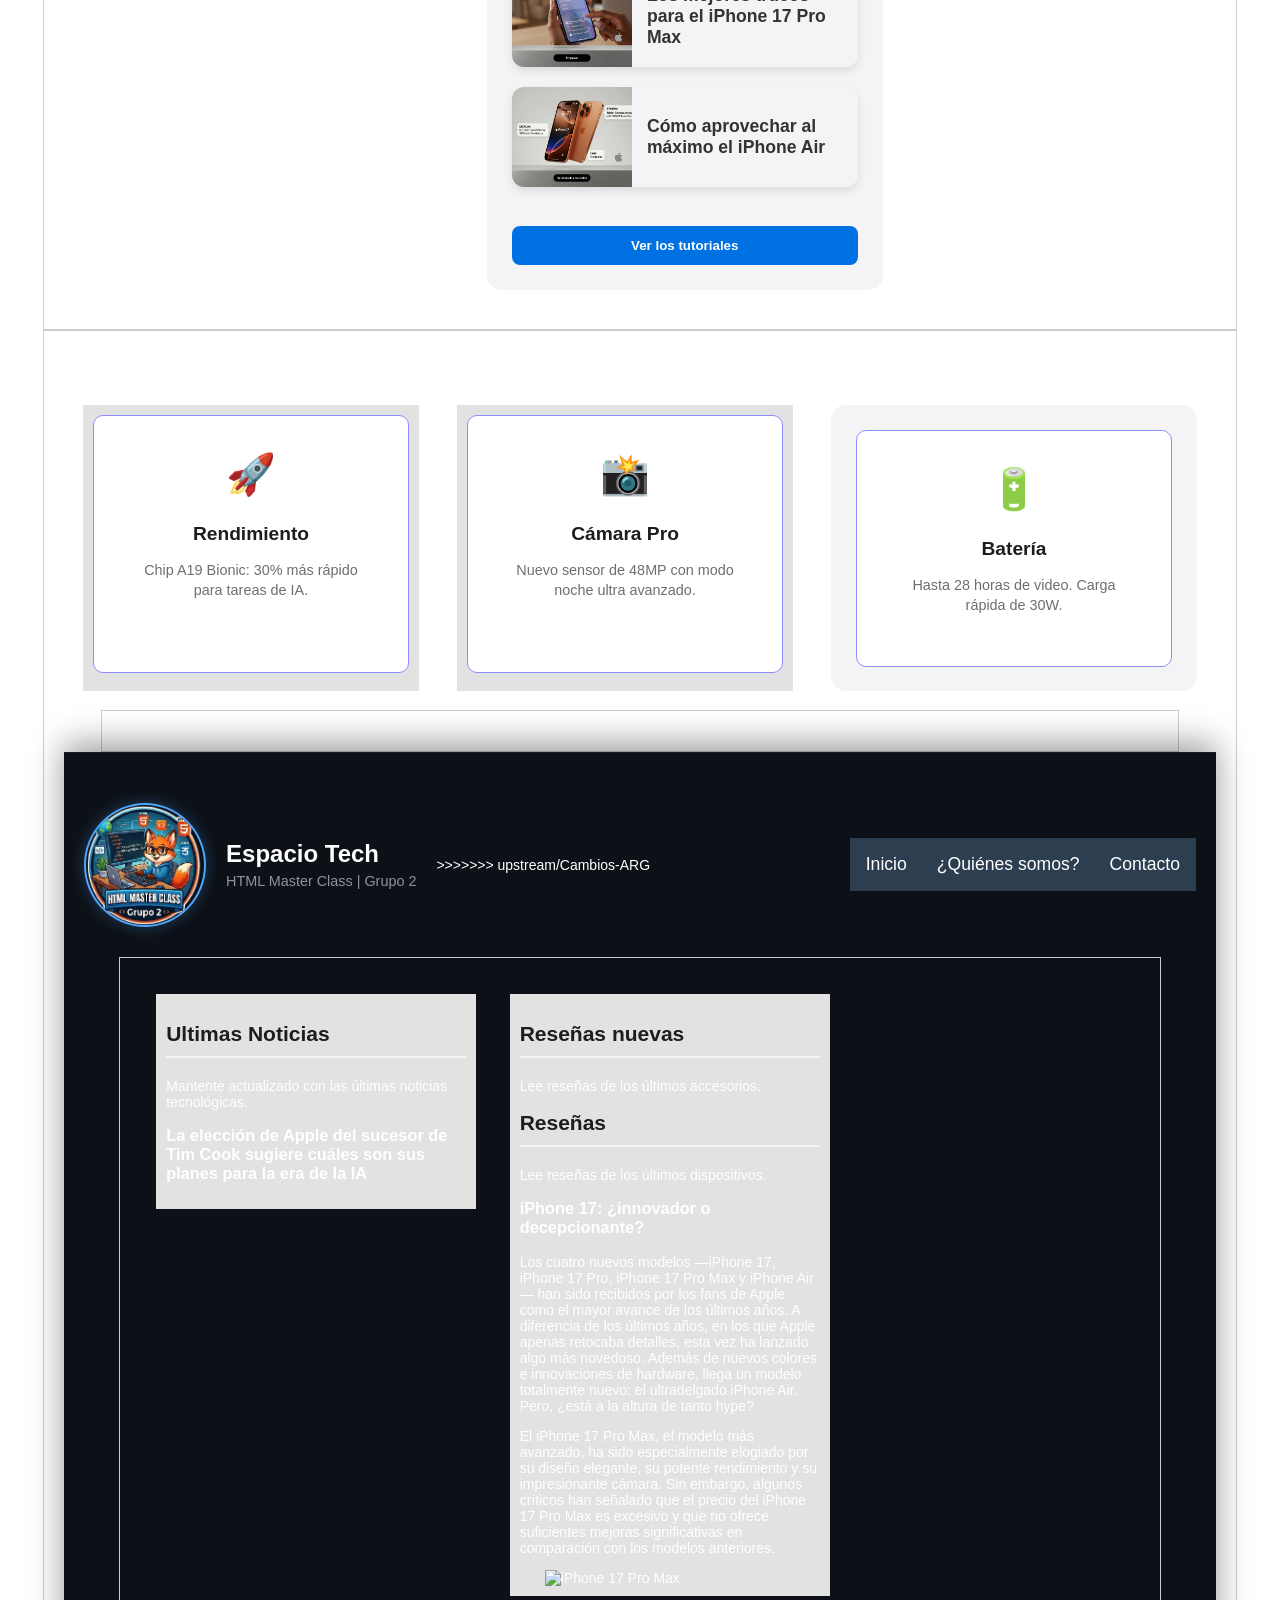
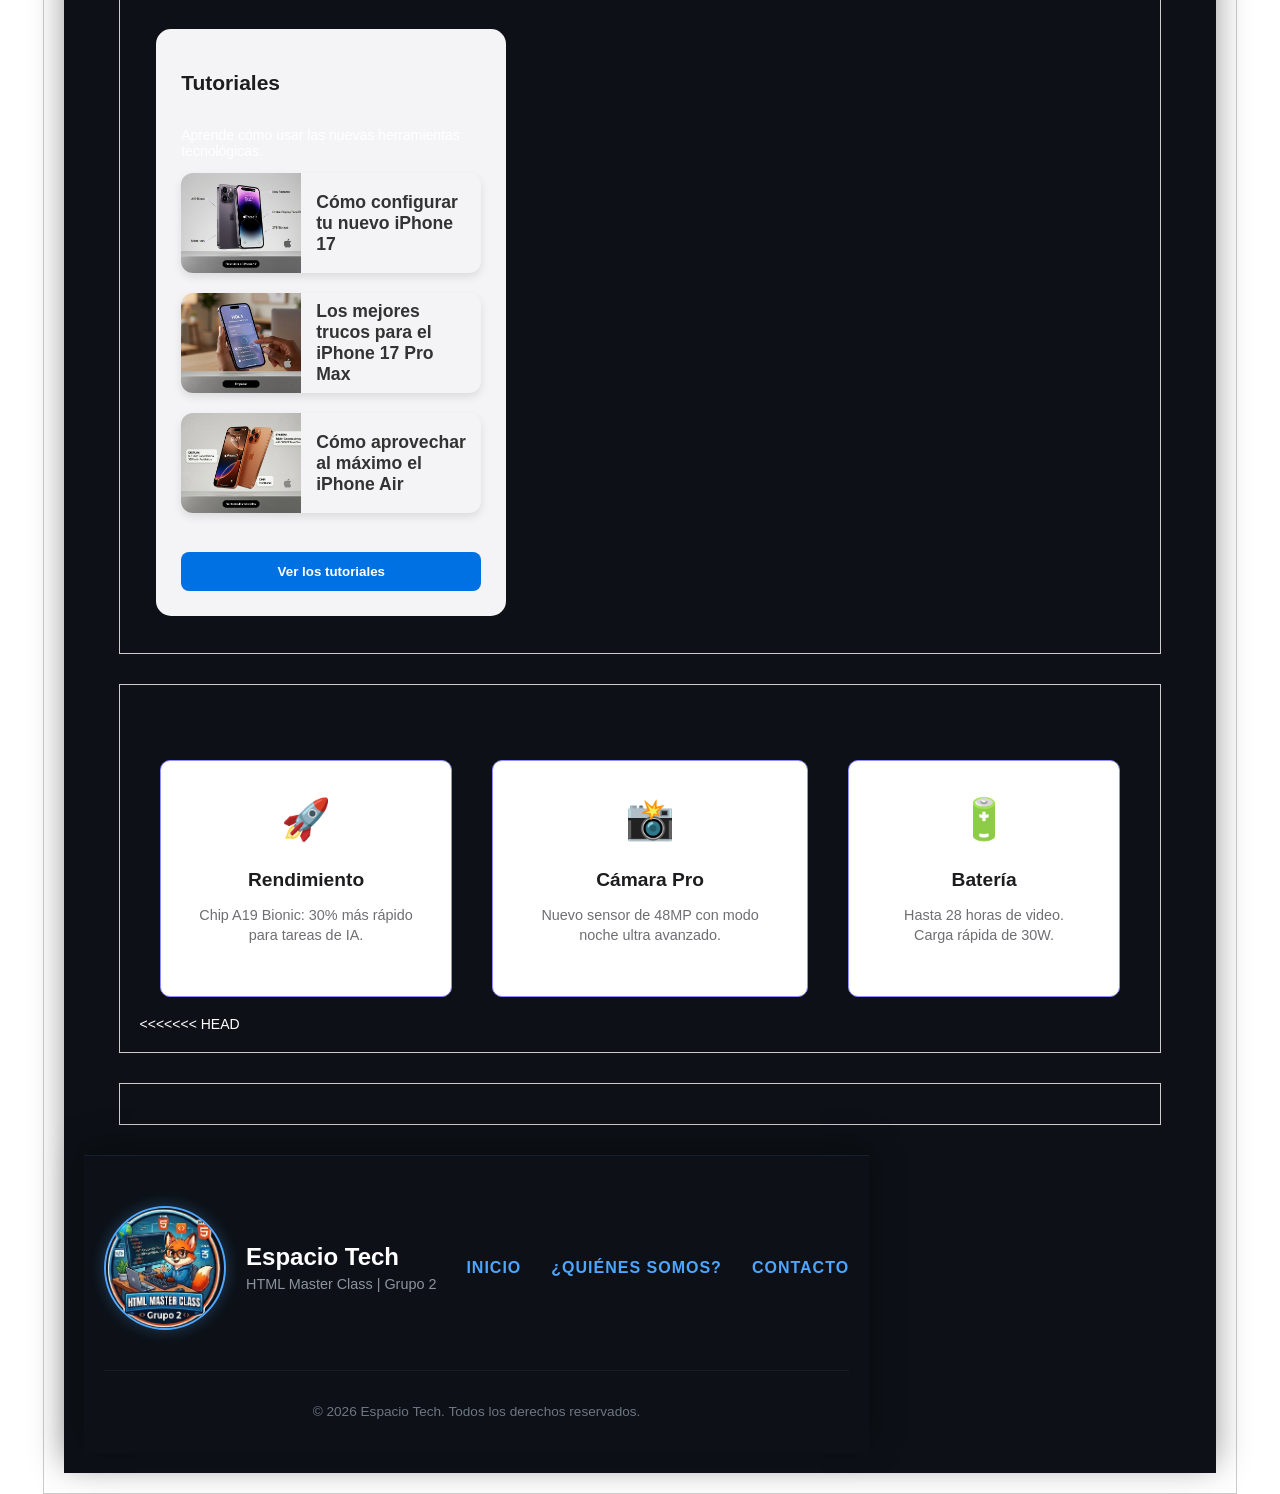
==== commit a0be65dd: "Yes" ====
--- a/index.html
+++ b/index.html
@@ -6,19 +6,7 @@
         <title>Espacio Tech</title>
         <link rel="stylesheet" href="estilo.css">
     </head>
-<<<<<<< HEAD
-
-
-
-        <!-- ROSA aqui -->
-
-    <body>
-
-        <!-- EDUARDO + MENU  -->
-        <header>
-            <div class="header-container">
-                <img src="/imagenes/EspacioTech.png" alt="Cabecera Espacio Tech - HTML Master Class" class="header-img">
-=======
+
 <body>
 
     <!-- EDUARDO + MENU  -->
@@ -289,11 +277,4 @@
     </body>
 
 
-
-=======
-    </footer>
-    <!-- Fin del footer -->
-    
-</body>
->>>>>>> upstream/Cambios-ARG
 </html>
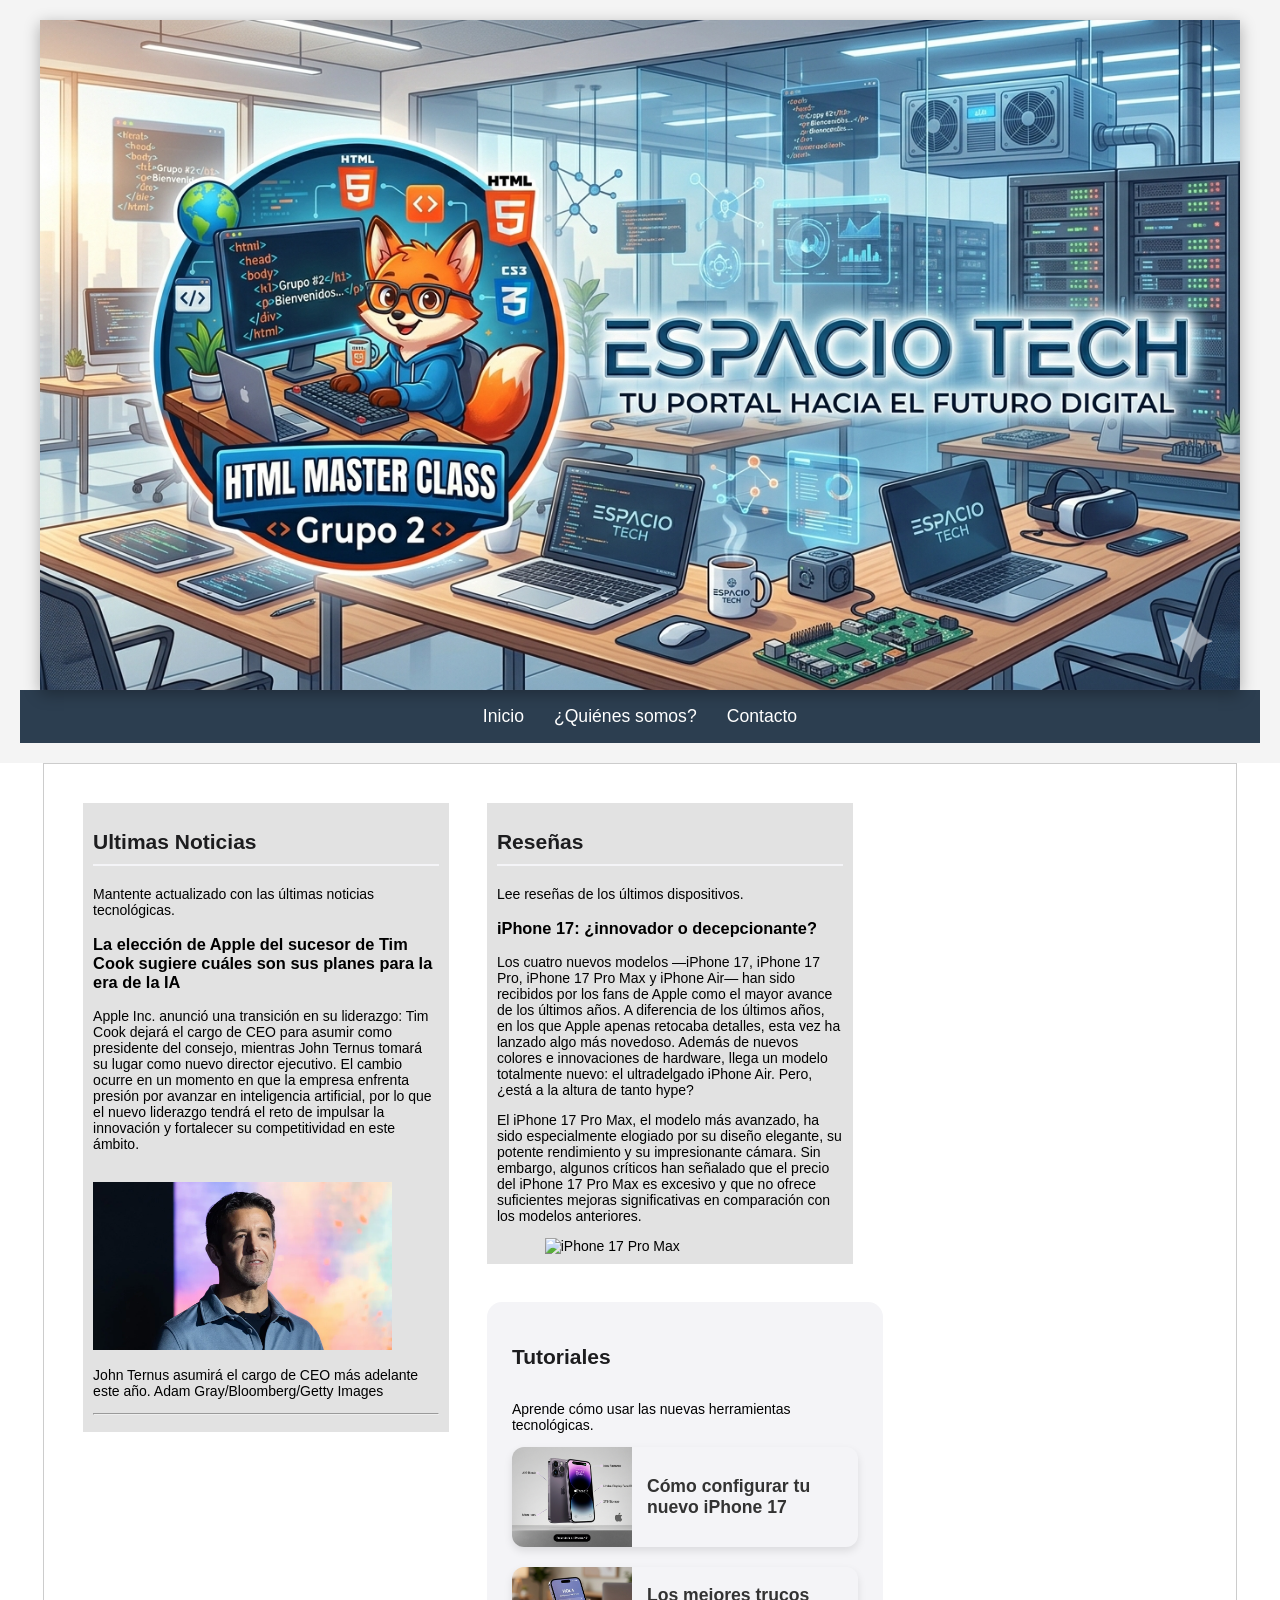
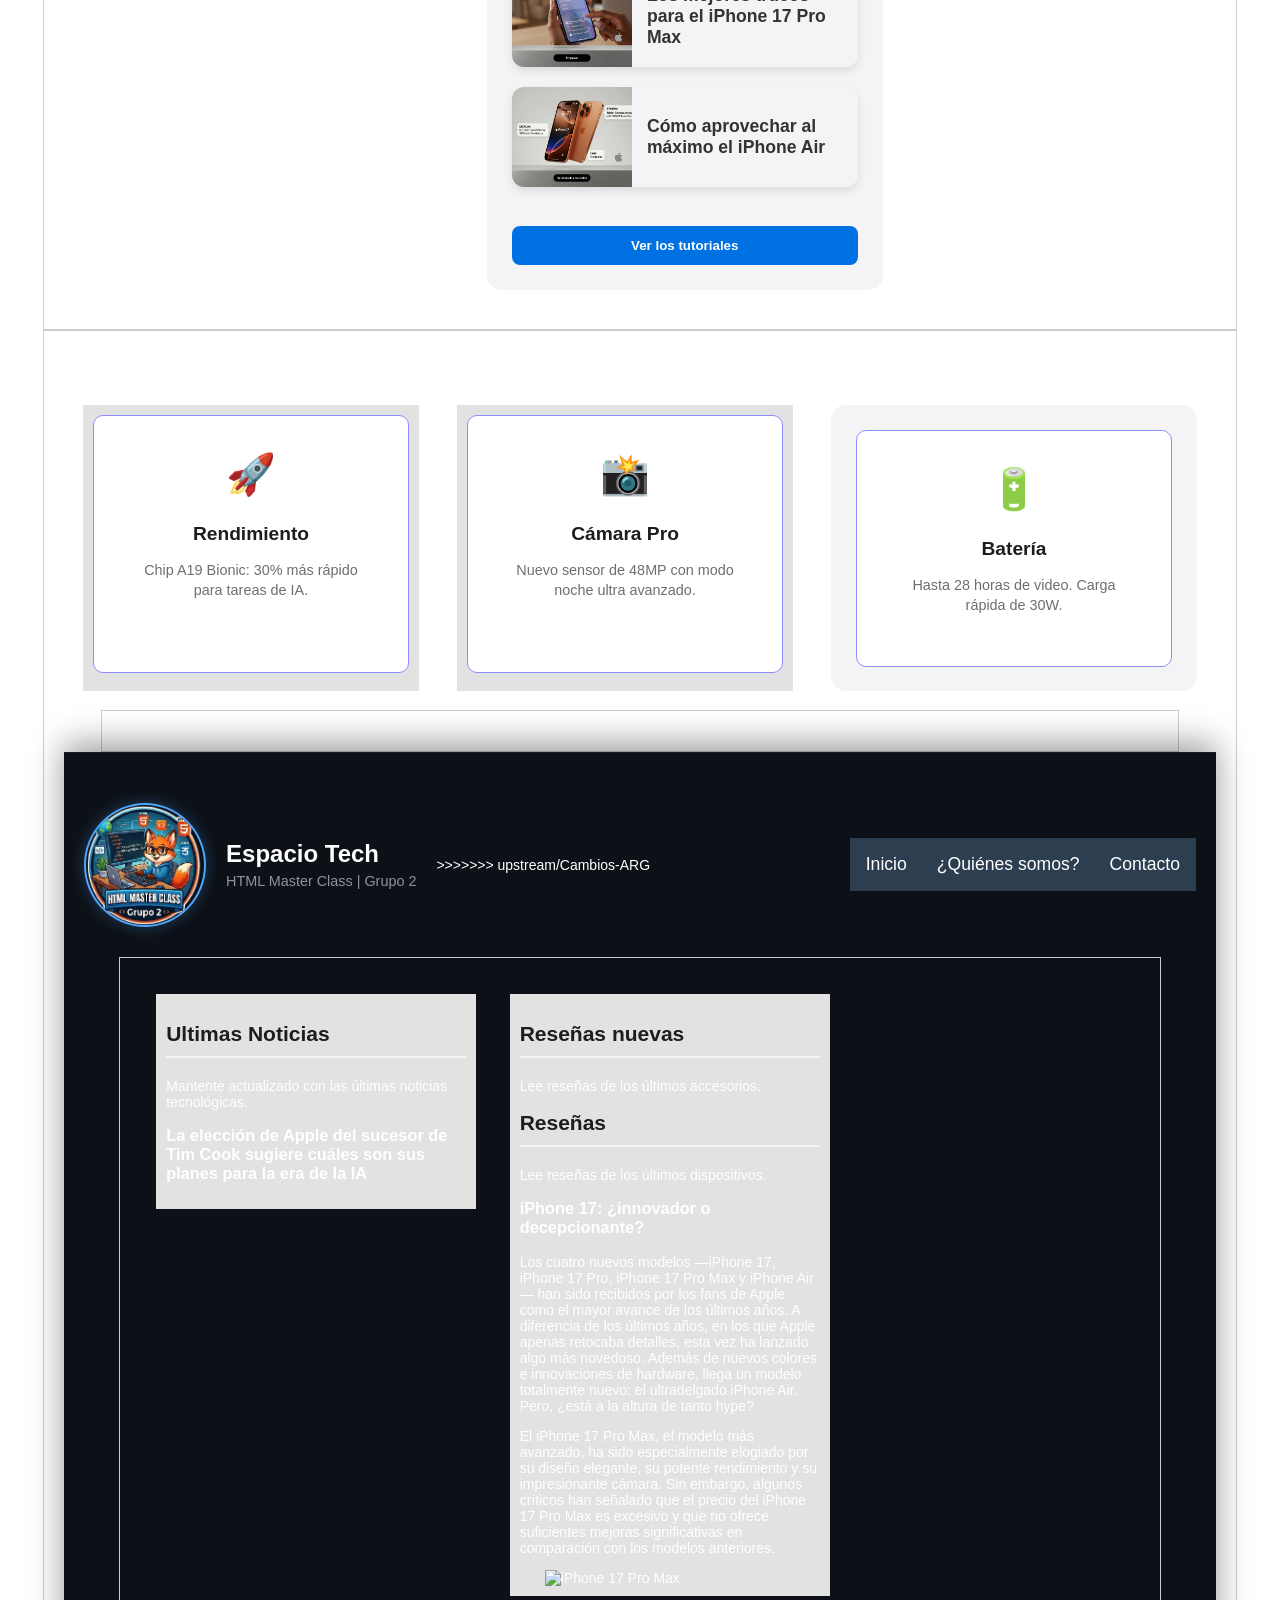
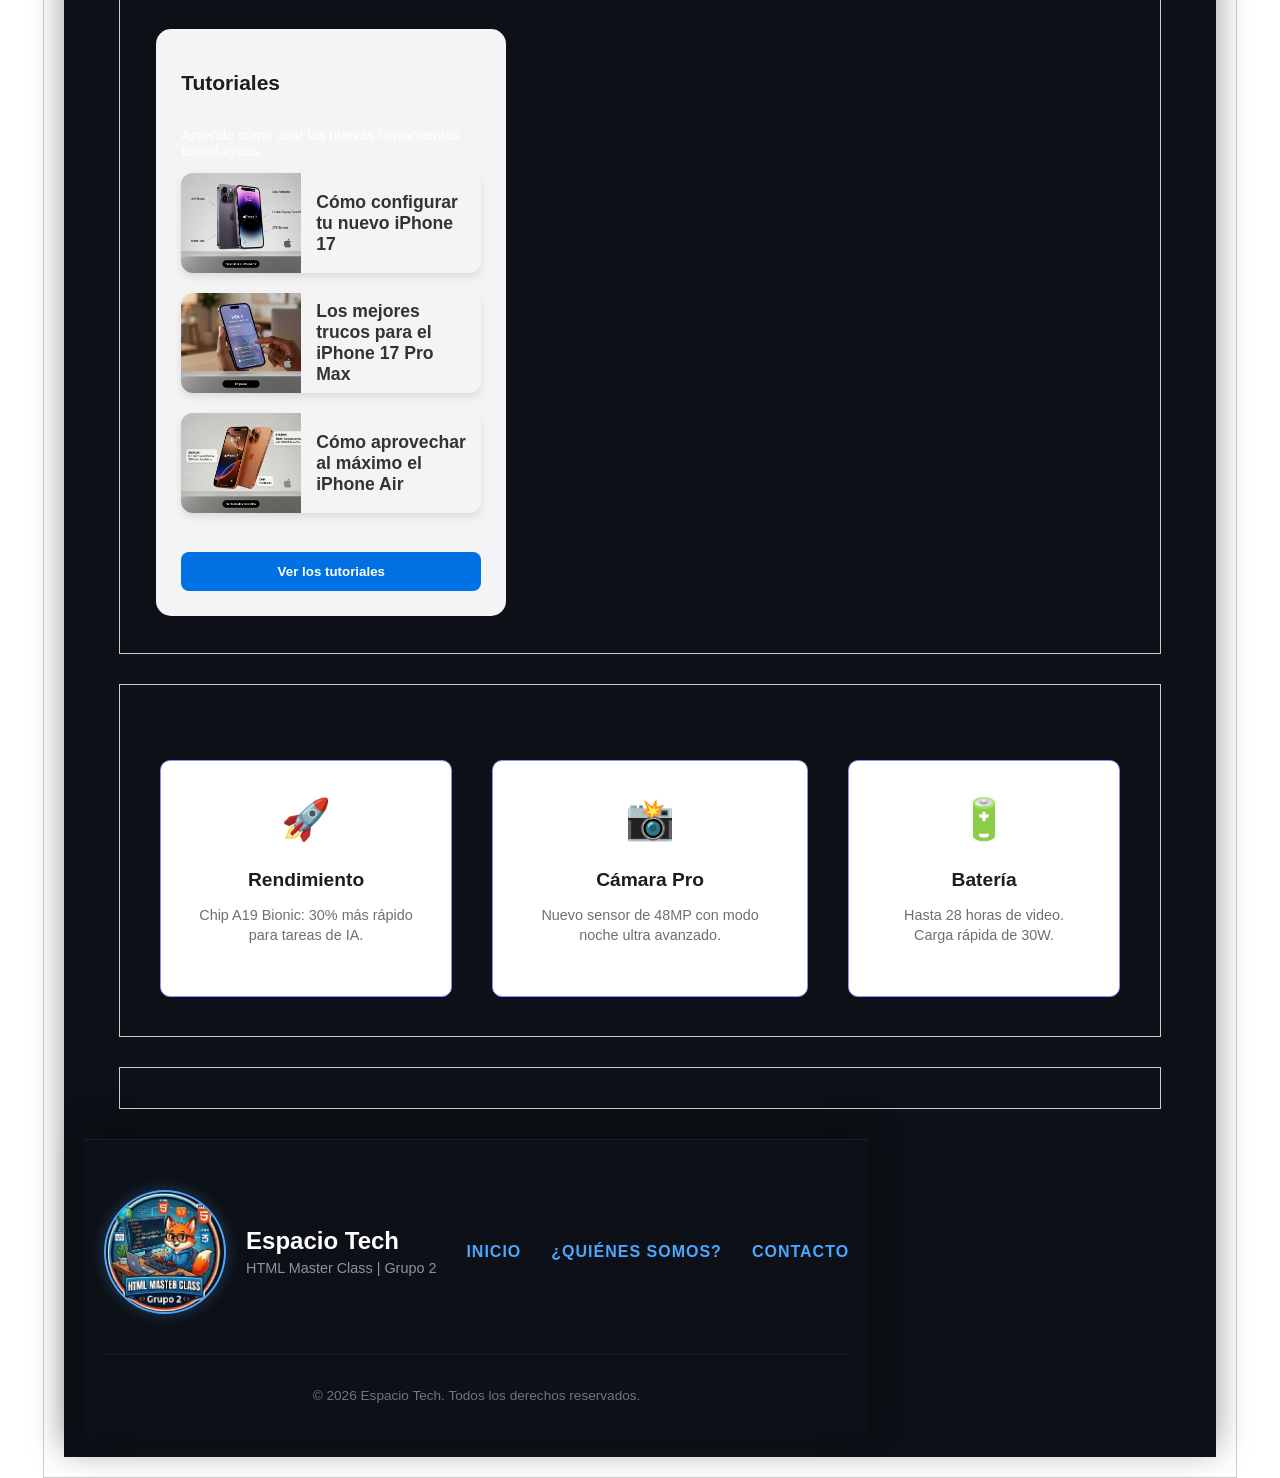
==== commit a2d03f40: "yes" ====
--- a/index.html
+++ b/index.html
@@ -197,20 +197,6 @@
 
         
 
-        
-
-
-        <!-- <div class="container">
-            <div class="row">
-                <div class="column">Grid Item 1</div>
-                <div class="column">Grid Item 2</div>
-                <div class="column">Grid Item 3</div>
-                <div class="clearfix"></div>
-            </div>
-        </div> -->
-
-
-
 
         <div class="container">
         <div class="row">
@@ -239,7 +225,7 @@
             </div>
             <div class="clearfix"></div>
         </div>
-<<<<<<< HEAD
+
     </div>
 
         <div class="container">
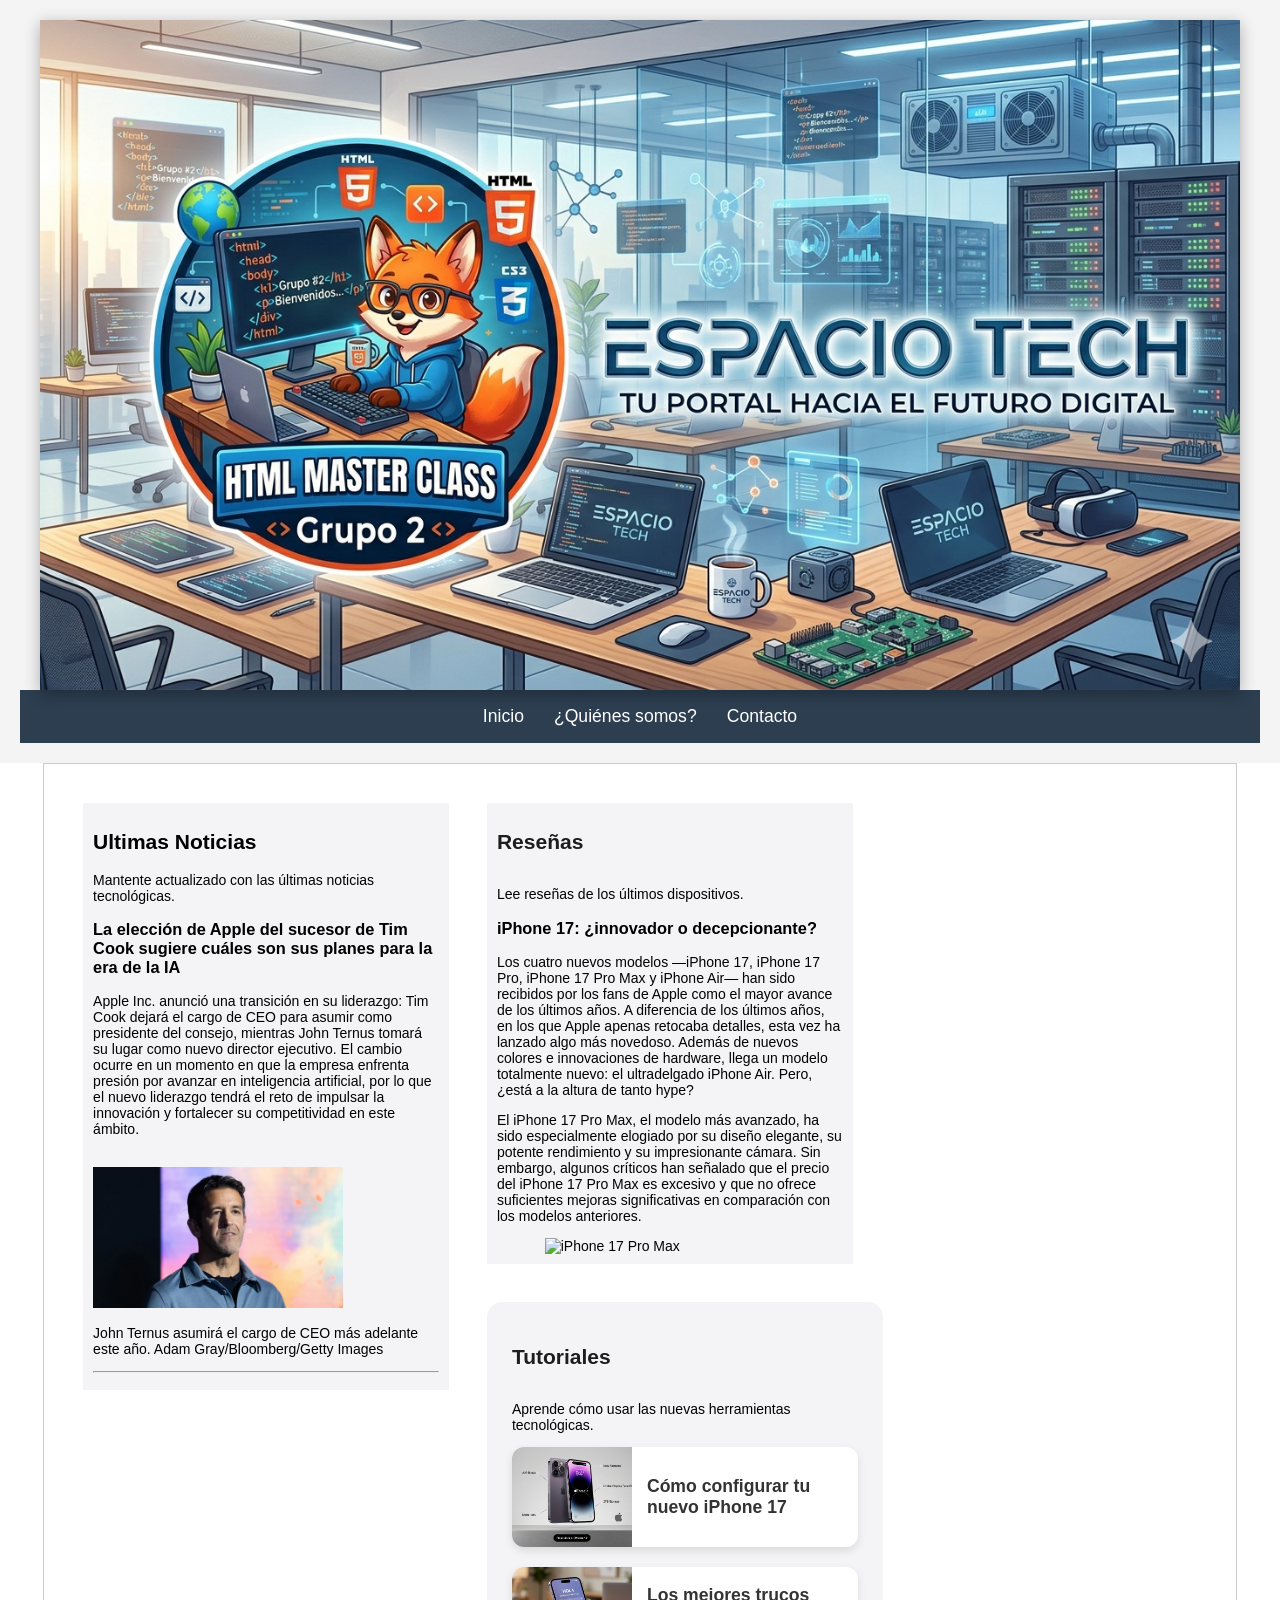
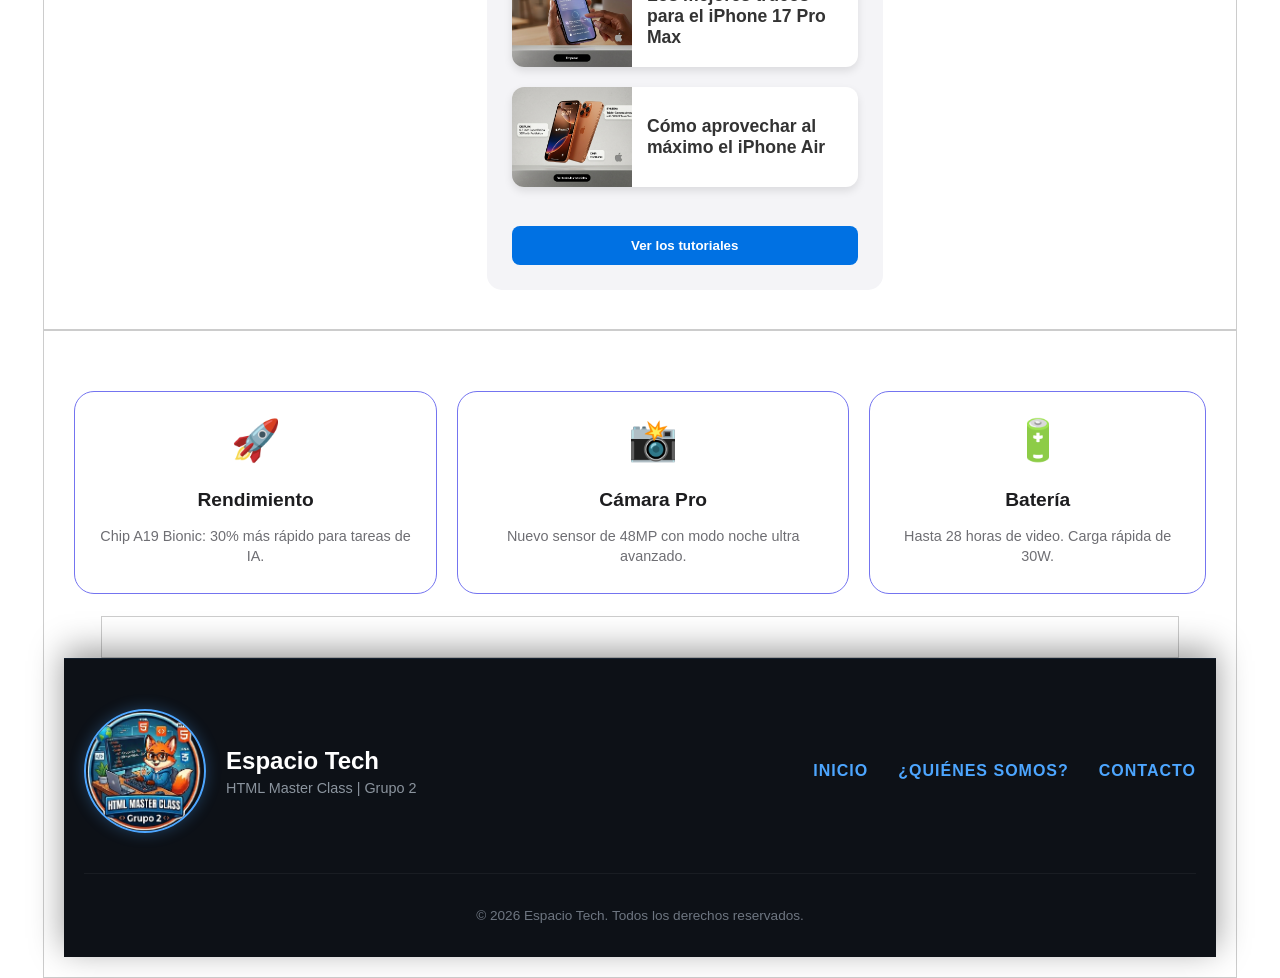
==== commit 50551c09: "CASI TERMINADO Co-authored-by: Copilot <copilot@github.com>" ====
--- a/index.html
+++ b/index.html
@@ -6,7 +6,6 @@
         <title>Espacio Tech</title>
         <link rel="stylesheet" href="estilo.css">
     </head>
-
 <body>
 
     <!-- EDUARDO + MENU  -->
@@ -30,7 +29,7 @@
 
 
     <div class="container">
-        <div class="column">
+        <div class="column2">
             <h2>Ultimas Noticias</h2>
             <p>Mantente actualizado con las últimas noticias tecnológicas.</p>
             <h3>La elección de Apple del sucesor de
@@ -48,7 +47,7 @@
           <br>
       
     <div class="imagen">
-  <img src="/imagenes/Ternus.webp" alt="foto de Ternus" height="168">
+  <img src="/imagenes/Ternus.webp" alt="foto de Ternus" height= "auto" width="250px">
   <p class="epigrafe"> 
     <span class="normal">John Ternus asumirá el cargo de CEO más 
              adelante este año.</span> Adam Gray/Bloomberg/Getty Images</p>
@@ -93,113 +92,6 @@
 
         <div class="container">
         <div class="row">
-            <div class="column">
-                <div class="card-detalles">
-                    <span class="emoji">🚀</span>
-                    <h4>Rendimiento</h4>
-                    <p>Chip A19 Bionic: 30% más rápido para tareas de IA.</p>
-                </div>
-            </div>
-
-            <div class="column">
-                <div class="card-detalles">
-                    <span class="emoji">📸</span>
-                    <h4>Cámara Pro</h4>
-                    <p>Nuevo sensor de 48MP con modo noche ultra avanzado.</p>
-                </div>
-            </div>
-
-            <div class="column">
-                <div class="card-detalles">
-                    <span class="emoji">🔋</span>
-                    <h4>Batería</h4>
-                    <p>Hasta 28 horas de video. Carga rápida de 30W.</p>
-                </div>
-            </div>
-            <div class="clearfix"></div>
-        </div>
-        <div class="container">
-        
-        </div>
-
-    <!-- Footer -->
-    <footer class="site-footer-v2">
-        <div class="footer-inner-wrapper">
-            
-            <div class="footer-branding">
-                <img src="/imagenes/FooterDos.png" alt="Logo Espacio Tech HTML Master Class" class="footer-logo-img">
-                <div class="branding-text">
-                    <h3>Espacio Tech</h3>
-                    <p>HTML Master Class | Grupo 2</p>
-                </div>
->>>>>>> upstream/Cambios-ARG
-            </div>
-
-            <nav class="navbar">
-                <ul class="nav-list">
-                    <li><a href="/index.html">Inicio</a></li>
-                    <li><a href="/HTML/quienesSomos.html">¿Quiénes somos?</a></li>
-                    <li><a href="/HTML/contactos.html">Contacto</a></li>
-                </ul>
-            </nav>        
-        </header>
-
-        <div class="container">
-            <div class="column">
-                <h2>Ultimas Noticias</h2>
-                <p>Mantente actualizado con las últimas noticias tecnológicas.</p>
-                <h3>La elección de Apple del sucesor de
-                    Tim Cook sugiere cuáles son sus planes para la era de la IA</h3>
-            </div>
-
-
-
-            
-            <!-- CECILIA + ITEM #2 -->
-
-
-            <div class="column">
-
-                <h2>Reseñas nuevas</h2>
-                <p>Lee reseñas de los últimos accesorios.</p>
-
-                <h2>Reseñas</h2>
-                <p>Lee reseñas de los últimos dispositivos.</p> 
-                <h3>iPhone 17: ¿innovador o decepcionante?</h3>
-                <p>Los cuatro nuevos modelos —iPhone 17, iPhone 17 Pro, iPhone 17 Pro Max y iPhone Air— han sido recibidos por los fans de Apple como el mayor avance de los últimos años. A diferencia de los últimos años, en los que Apple apenas retocaba detalles, esta vez ha lanzado algo más novedoso. Además de nuevos colores e innovaciones de hardware, llega un modelo totalmente nuevo: el ultradelgado iPhone Air. Pero, ¿está a la altura de tanto hype?</p>
-                <p>El iPhone 17 Pro Max, el modelo más avanzado, ha sido especialmente elogiado por su diseño elegante, su potente rendimiento y su impresionante cámara. Sin embargo, algunos críticos han señalado que el precio del iPhone 17 Pro Max es excesivo y que no ofrece suficientes mejoras significativas en comparación con los modelos anteriores.</p>
-                
-                <img class="img-resena" src="https://www.apple.com/v/iphone-17/e/images/overview/welcome/hero_startframe__e9e7pcnguyqi_xlarge.jpg" alt="iPhone 17 Pro Max">
-
-            </div>
-
-            <!-- ARGELIS TERMINADO -->
-
-
-            <div class="column">
-                <h2>Tutoriales</h2>
-                <p>Aprende cómo usar las nuevas herramientas tecnológicas.</p>
-
-                <ul class="Lista-tutoriales">
-                    <li><a href="#">Cómo configurar tu nuevo iPhone 17</a></li>
-                    <li><a href="#">Los mejores trucos para el iPhone 17 Pro Max</a></li>
-                    <li><a href="#">Cómo aprovechar al máximo el iPhone Air</a></li>
-                </ul>
-
-                <button class="btn-leer-mas">Ver los tutoriales</button>
-            </div>
-            <div class="clearfix"></div>
-        </div>
-
-        
-
-
-
-        
-
-
-        <div class="container">
-        <div class="row">
             <div class="column1">
                 <div class="card-detalles">
                     <span class="emoji">🚀</span>
@@ -225,42 +117,37 @@
             </div>
             <div class="clearfix"></div>
         </div>
-
-    </div>
-
         <div class="container">
         
         </div>
 
-        <!-- Footer -->
-        <footer class="site-footer-v2">
-            <div class="footer-inner-wrapper">
-                
-                <div class="footer-branding">
-                    <img src="/imagenes/FooterDos.png" alt="Logo Espacio Tech HTML Master Class" class="footer-logo-img">
-                    <div class="branding-text">
-                        <h3>Espacio Tech</h3>
-                        <p>HTML Master Class | Grupo 2</p>
-                    </div>
+    <!-- Footer -->
+    <footer class="site-footer-v2">
+        <div class="footer-inner-wrapper">
+            
+            <div class="footer-branding">
+                <img src="/imagenes/FooterDos.png" alt="Logo Espacio Tech HTML Master Class" class="footer-logo-img">
+                <div class="branding-text">
+                    <h3>Espacio Tech</h3>
+                    <p>HTML Master Class | Grupo 2</p>
                 </div>
+            </div>
 
-                <nav class="footer-navigation-v2">
-                    <ul>
-                        <li><a href="/index.html">Inicio</a></li>
-                        <li><a href="/HTML/quienesSomos.html">¿Quiénes somos?</a></li>
-                        <li><a href="/HTML/contactos.html">Contacto</a></li>
-                    </ul>
-                </nav>
-                
-            </div>
+            <nav class="footer-navigation-v2">
+                <ul>
+                    <li><a href="/index.html">Inicio</a></li>
+                    <li><a href="/HTML/quienesSomos.html">¿Quiénes somos?</a></li>
+                    <li><a href="/HTML/contactos.html">Contacto</a></li>
+                </ul>
+            </nav>
             
-            <div class="footer-bottom-v2">
-                <p>&copy; 2026 Espacio Tech. Todos los derechos reservados.</p>
-            </div>
-        </footer>
-        <!-- Fin del footer -->
+        </div>
         
-    </body>
-
-
+        <div class="footer-bottom-v2">
+            <p>&copy; 2026 Espacio Tech. Todos los derechos reservados.</p>
+        </div>
+    </footer>
+    <!-- Fin del footer -->
+    
+</body>
 </html>
--- a/estilo.css
+++ b/estilo.css
@@ -78,7 +78,7 @@
     width: 90%;
     margin: 0 auto;
     padding: 20px;
-    border: 1px solid #ccc;
+    border: 1px solid #f4f4f7;
 }
 /*Encabezado principal*/
 header {
@@ -93,7 +93,7 @@
     width: 30%;
     margin: 1.66%;
     padding: 10px;
-    background-color:#e2e2e2;
+    background-color:#f4f4f7;
 }
 
 .img-resena {
@@ -159,6 +159,7 @@
 .Lista-tutoriales li a {
     display: flex;
     align-items: center;
+    background-color: #ffffff;
     text-decoration: none;
     color: #333;
     border-radius: 12px;
@@ -222,20 +223,19 @@
 
 /* Estilos para los Grid Items de Argelis */
 .row {
-    margin-top: 35px;
+    margin-top: 30px;
     display: flex; /* Asegura que se vean alineados */
     justify-content: space-between;
-    
 }
 
 .card-detalles {
     background: #ffffff;
-    border: 1px solid #8d8dfe;
-    border-radius: 10px;
-    padding: 35px;
+    border: 1px solid #7474f0;
+    border-radius: 20px;
+    padding: 25px;
     text-align: center;
-    transition: all 0.3s ease; 
-    height: 70%; 
+    transition: all 0.3s ease; /* Para el efecto cool */
+    height: 70%; /* Para que todas midan lo mismo */
 }
 
 /* Efecto al pasar el mouse */
@@ -266,7 +266,7 @@
 
 /* Ajuste para que las columnas no se peguen */
 .column1 {
-    padding: 2%;
+    padding: 10px;
 }
 
 /* CSS CAMBIOS FOOTHER EDUARDO*/
@@ -275,14 +275,14 @@
 /* Inicio CSS para el Footer*/
 .footer-espacio-tech {
     width: 100%;
-    min-height: 100px;
+    min-height: 400px;
     /* Usamos tu imagen de fondo */
     /* background: url('/imagenes/footerEspacioTech.png') no-repeat center center; */
     background-size: cover;
     display: flex;
     justify-content: center;
     align-items: flex-end; /* Lo posiciona en la parte baja */
-    padding-bottom: 20px;
+    padding-bottom: 40px;
     font-family: 'Segoe UI', Tahoma, Geneva, Verdana, sans-serif;
 }
 
@@ -295,7 +295,7 @@
     padding: 30px 60px;
     text-align: center;
     box-shadow: 0 8px 32px 0 rgba(0, 0, 0, 0.5);
-    width: 50%;
+    width: 80%;
     max-width: 800px;
 }
 
@@ -469,16 +469,35 @@
     text-align: center;
 }
 /*Columnas flotantes*/
-.column {
+.column2 {
     float: left;
     width: 30%;
     margin: 1.66%;
     padding: 10px;
-    background-color:#e2e2e2;
-}
+    background-color:#f4f4f7;
+}
+
+/*@media (max-width: 768px) {
+    .row {
+        flex-direction: column;
+    }
+}
+*/
+
 
 @media (max-width: 768px) {
     .row {
+        flex-direction: column; /* Apila los elementos */
+        text-align: center;
+    }
+    
+   .row {
         flex-direction: column;
     }
+    
+   .row ul {
+        flex-direction: column;
+        gap: 15px;
+    }
+
 }
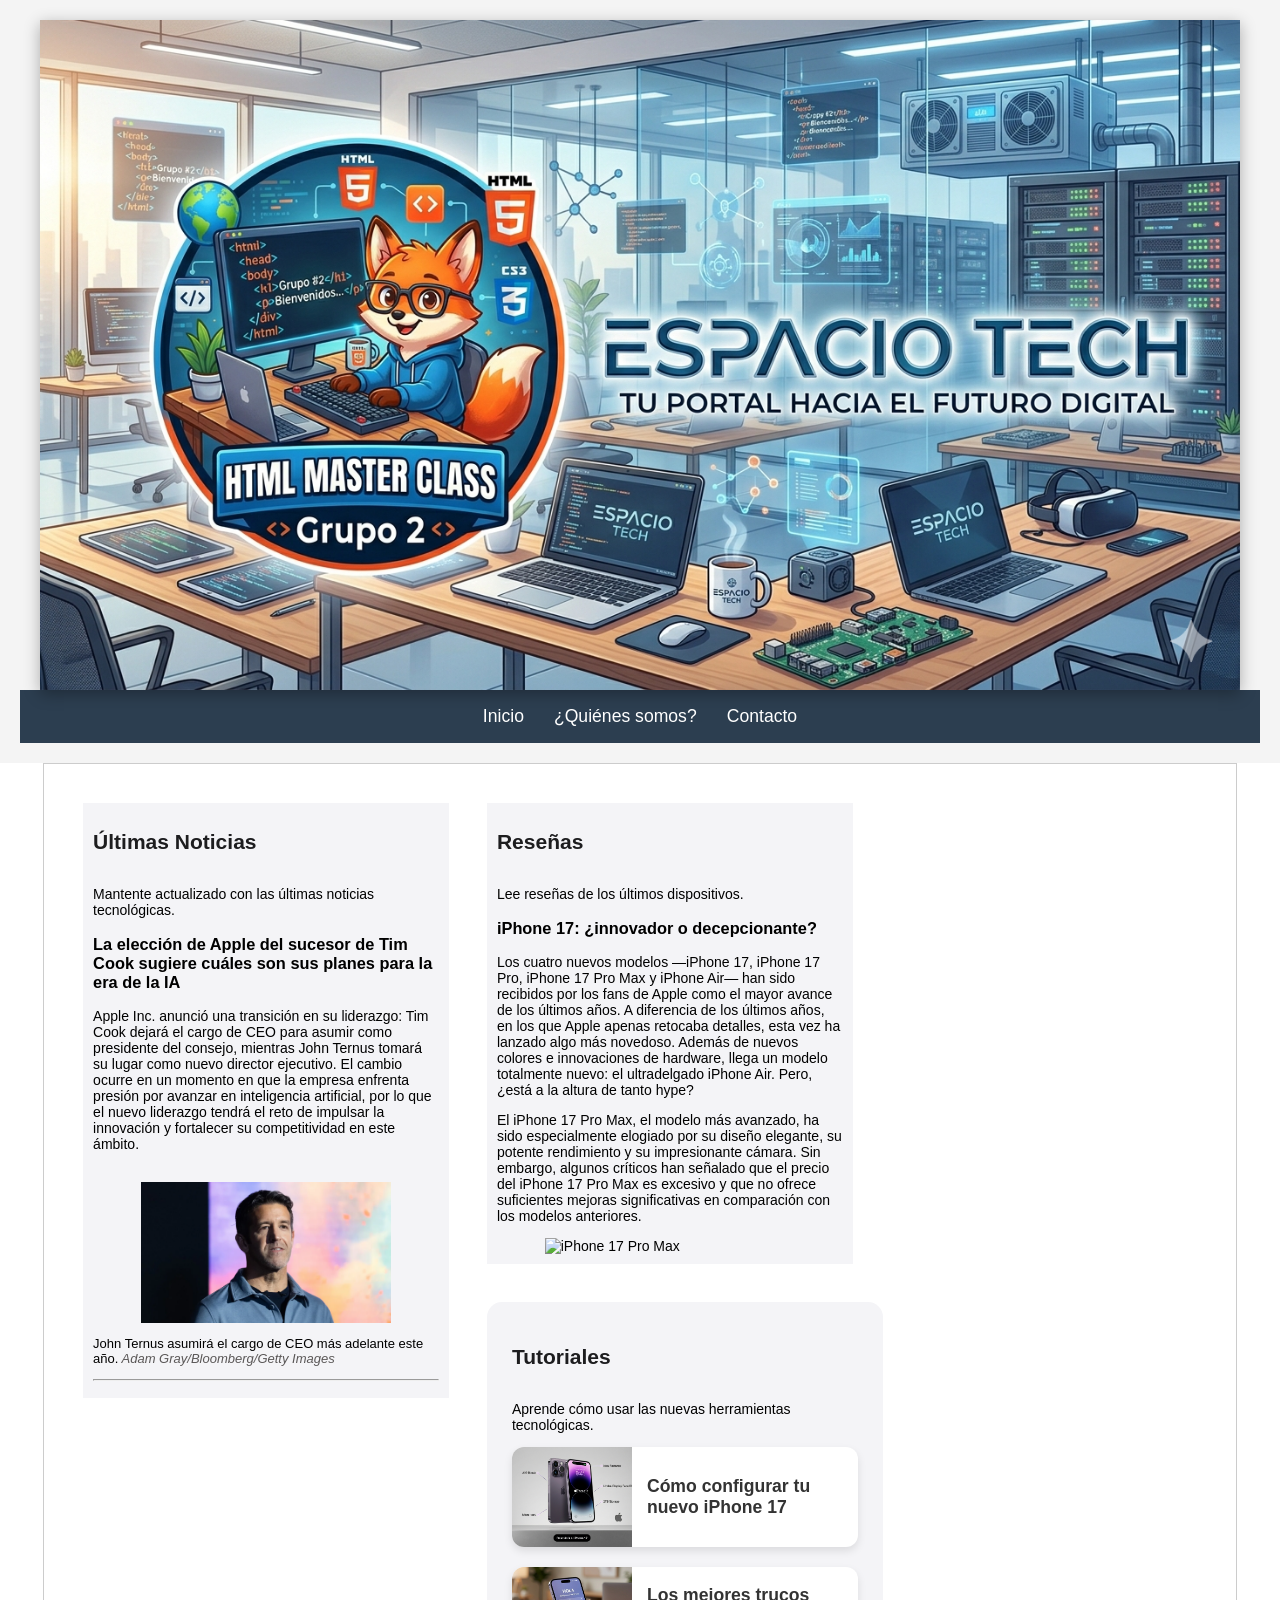
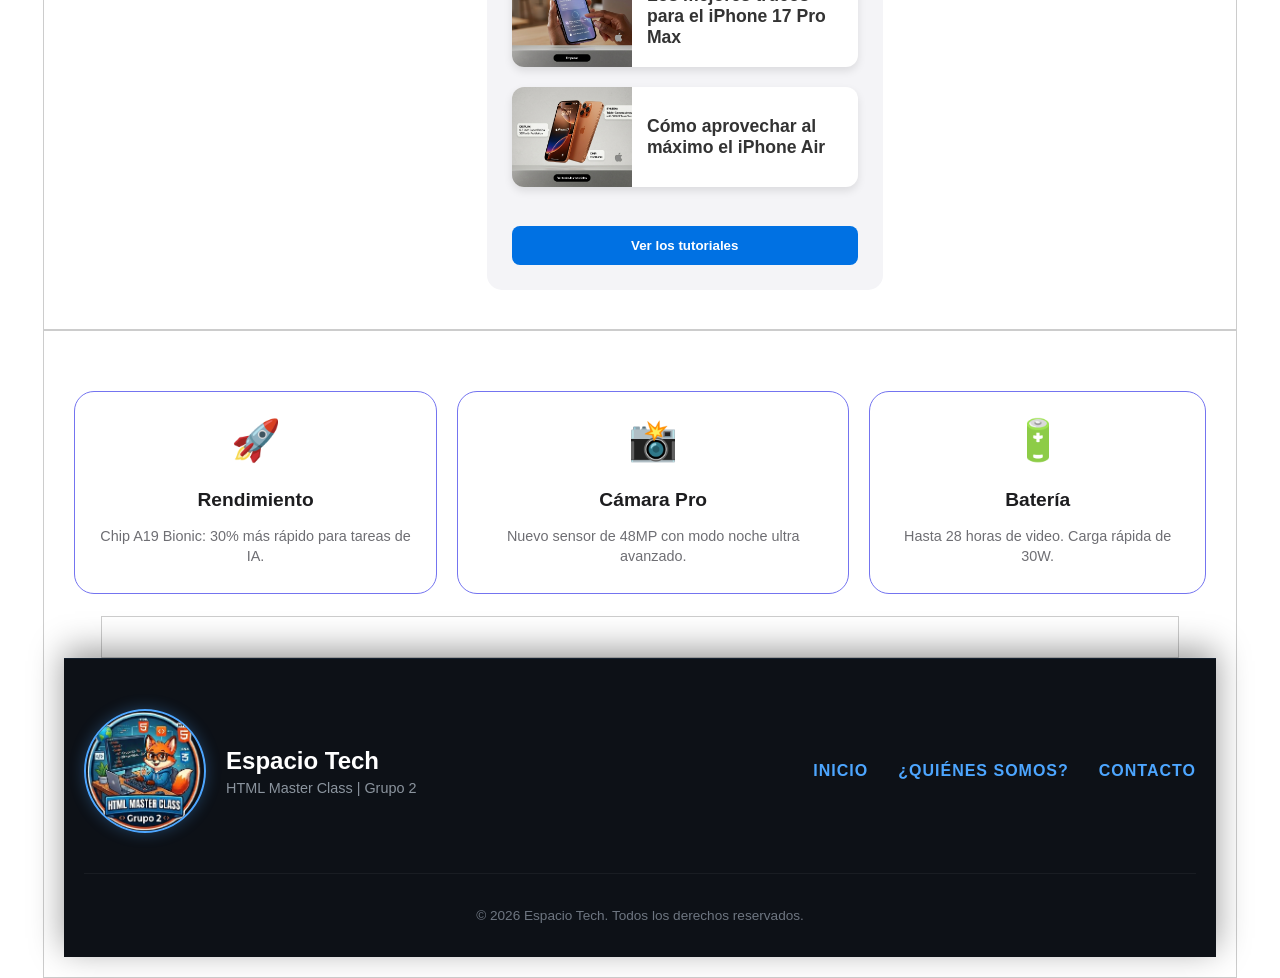
==== commit 22469bfd: "Eduardo" ====
--- a/index.html
+++ b/index.html
@@ -24,33 +24,28 @@
         </nav>        
     </header>
 
-
        <!-- ROSA -->
 
+    <div class="container">
+        <div class="column">
+            <h2>Últimas Noticias</h2>
+            <p>Mantente actualizado con las últimas noticias tecnológicas.</p>
+            <h3>La elección de Apple del sucesor de Tim Cook sugiere cuáles son sus planes para la era de la IA</h3>
 
-    <div class="container">
-        <div class="column2">
-            <h2>Ultimas Noticias</h2>
-            <p>Mantente actualizado con las últimas noticias tecnológicas.</p>
-            <h3>La elección de Apple del sucesor de
-                 Tim Cook sugiere cuáles son sus planes para la era de la IA</h3>
-
-                 <P>Apple Inc. anunció una transición en su liderazgo: Tim 
-        Cook dejará el cargo de CEO para asumir como presidente del 
-        consejo, mientras John Ternus tomará su lugar como nuevo 
-        director ejecutivo. El cambio ocurre en un momento en que la 
-        empresa enfrenta presión por avanzar en inteligencia 
-        artificial, por lo que el nuevo liderazgo tendrá el reto de 
-        impulsar la innovación y fortalecer su competitividad en este 
-        ámbito.</P>
-       
-          <br>
+            <P>Apple Inc. anunció una transición en su liderazgo: Tim 
+            Cook dejará el cargo de CEO para asumir como presidente del 
+            consejo, mientras John Ternus tomará su lugar como nuevo 
+            director ejecutivo. El cambio ocurre en un momento en que la 
+            empresa enfrenta presión por avanzar en inteligencia 
+            artificial, por lo que el nuevo liderazgo tendrá el reto de 
+            impulsar la innovación y fortalecer su competitividad en este 
+            ámbito.</P>
+            <br>
       
     <div class="imagen">
-  <img src="/imagenes/Ternus.webp" alt="foto de Ternus" height= "auto" width="250px">
-  <p class="epigrafe"> 
-    <span class="normal">John Ternus asumirá el cargo de CEO más 
-             adelante este año.</span> Adam Gray/Bloomberg/Getty Images</p>
+        <img class="img-resena" src="/imagenes/Ternus.webp" alt="foto de Ternus" height= "auto" width="250px">
+        <p class="epigrafe"> 
+        <span class="normal">John Ternus asumirá el cargo de CEO más adelante este año.</span> Adam Gray/Bloomberg/Getty Images</p>
    </div>
     <hr>
         </div>
--- a/estilo.css
+++ b/estilo.css
@@ -469,7 +469,7 @@
     text-align: center;
 }
 /*Columnas flotantes*/
-.column2 {
+.column {
     float: left;
     width: 30%;
     margin: 1.66%;
@@ -477,27 +477,41 @@
     background-color:#f4f4f7;
 }
 
-/*@media (max-width: 768px) {
-    .row {
-        flex-direction: column;
-    }
-}
-*/
-
-
-@media (max-width: 768px) {
-    .row {
-        flex-direction: column; /* Apila los elementos */
-        text-align: center;
-    }
-    
-   .row {
-        flex-direction: column;
-    }
-    
-   .row ul {
-        flex-direction: column;
-        gap: 15px;
-    }
-
+.img-resena {
+    display: block;
+    margin: 0 auto;
+    max-width: 100%;
+    width: 250px;
+    height: auto;
+}
+
+.clearfix::after {
+    content: "";
+    display: table;
+    clear: both;
+}
+@media  (max-width: 768px) {
+    .column {
+        width: 100%;
+        float: none;
+        margin: 0 0 20px 0;
+    }
+}
+.row {
+    overflow: hidden;
+}
+.post img{
+    float: left;
+    width:  50px;
+    margin-right: 10px;
+}
+/* Estilo del pie de imagen */
+.imagen .epigrafe {
+  color: rgb(90, 87, 87);
+  font-size: 13px;
+  font-style: italic;
+}
+.imagen .epigrafe .normal {
+  font-style: normal;
+  color: black
 }
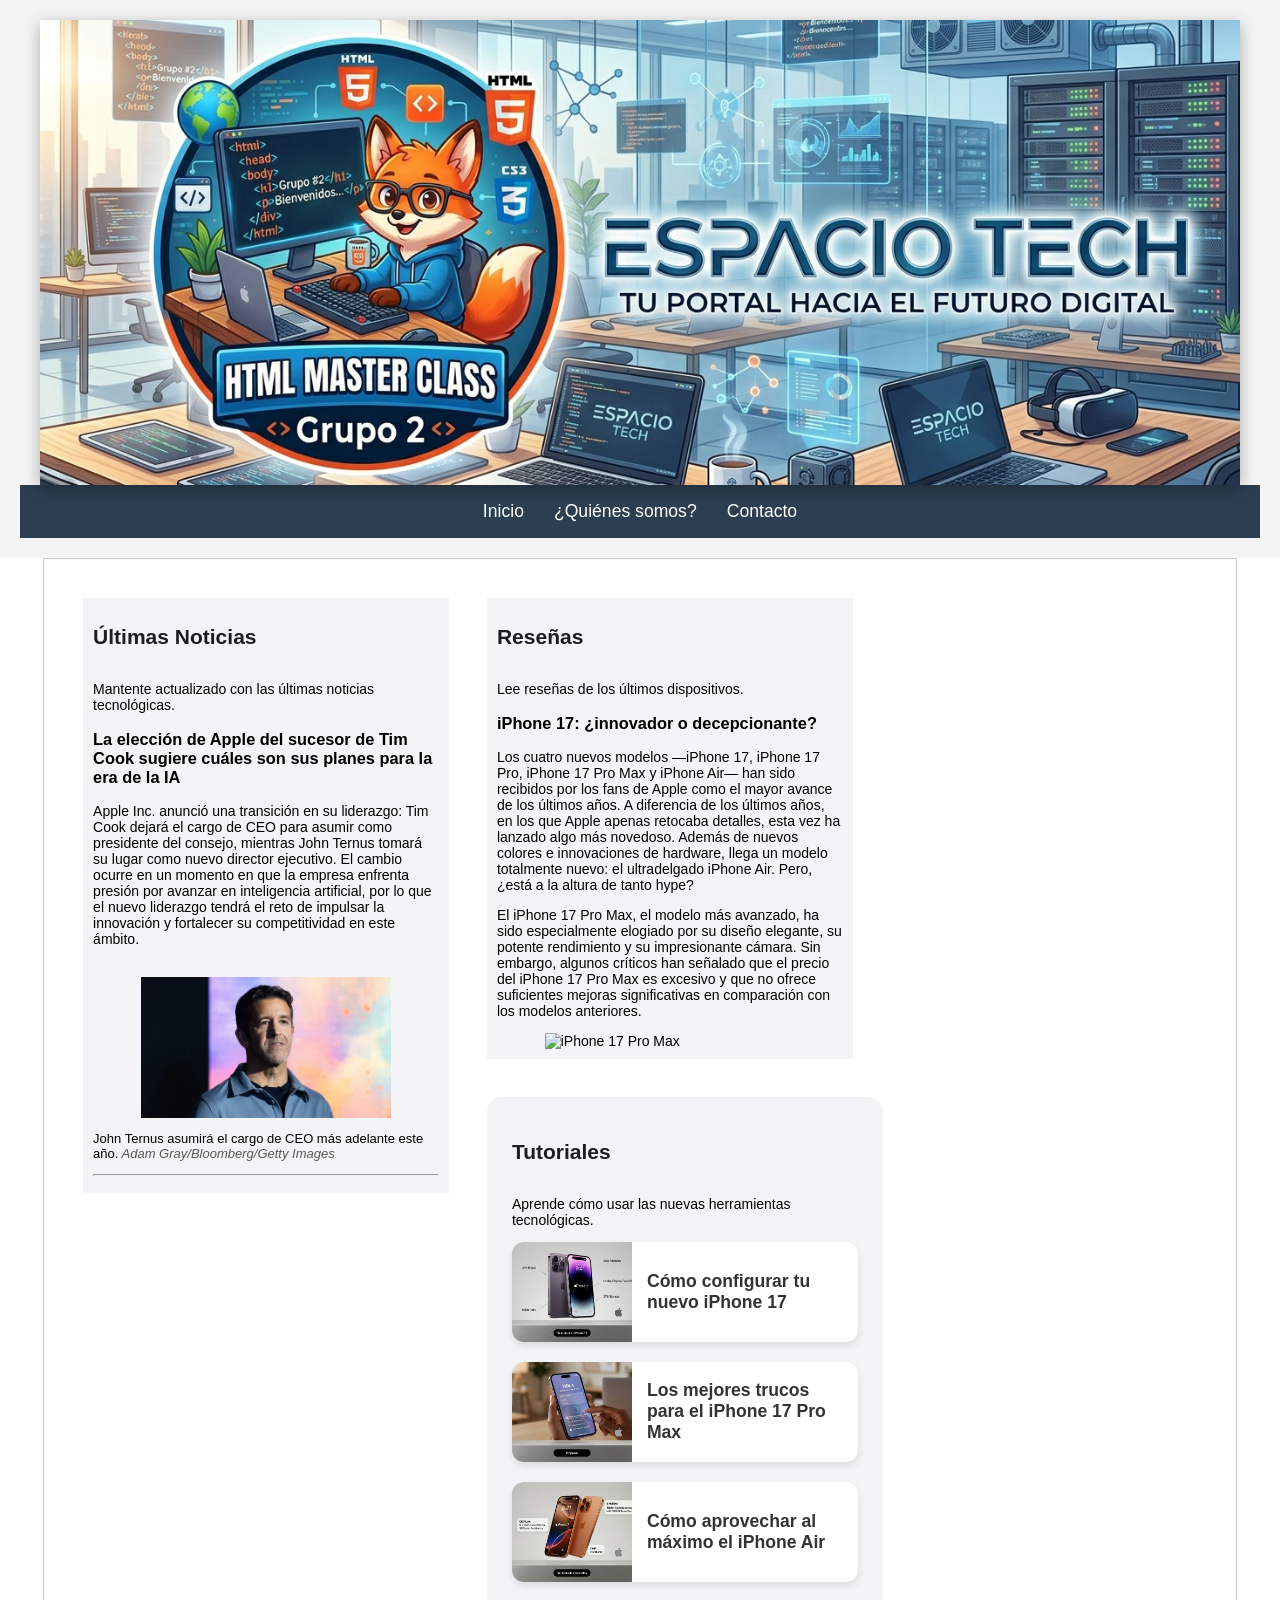
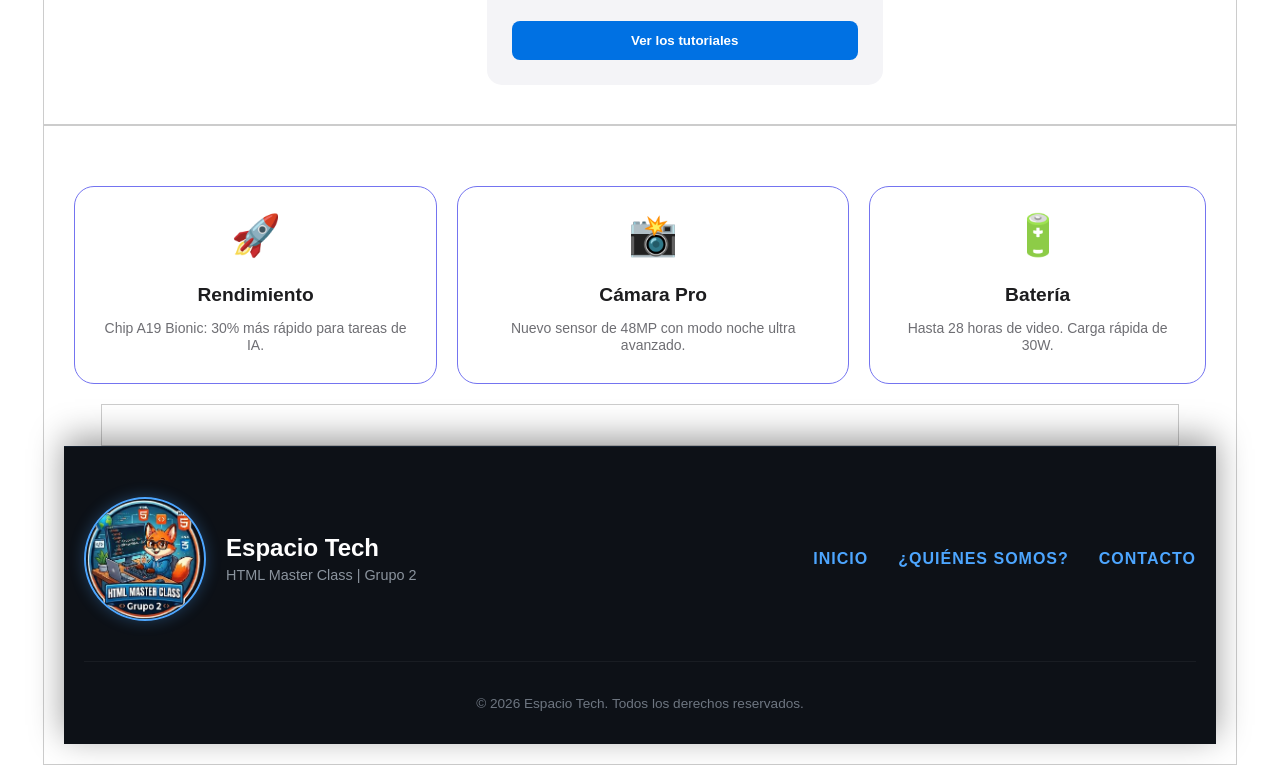
==== commit dcb51d04: "New Eduardo" ====
--- a/index.html
+++ b/index.html
@@ -84,7 +84,7 @@
             </div>
             <div class="clearfix"></div>
         </div>
-
+        
         <div class="container">
         <div class="row">
             <div class="column1">
--- a/estilo.css
+++ b/estilo.css
@@ -259,9 +259,9 @@
 }
 
 .card-detalles p {
-    font-size: 0.9rem;
+    font-size: auto;
     color: #6e6e73;
-    line-height: 1.4;
+    line-height: 1.2;
 }
 
 /* Ajuste para que las columnas no se peguen */
